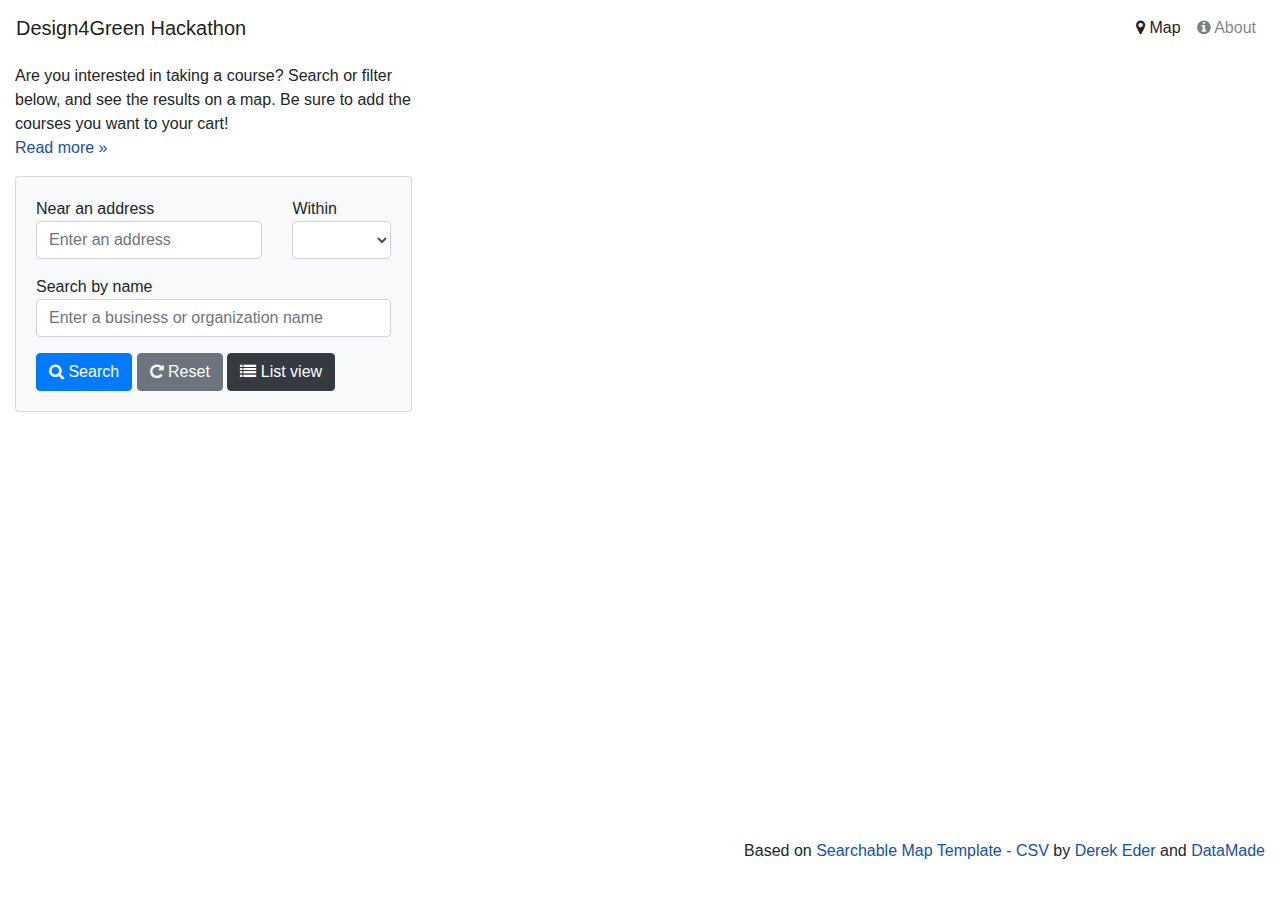
==== hacakthon-template-searchable-map/index.html @ 2fe0eb6b "Update index.html" ====
<!DOCTYPE html>
<html lang='en'>
  <head>
    <title>Design4Green Hackathon</title>

    <meta charset='utf-8'>
    <meta name="viewport" content="width=device-width, initial-scale=1, shrink-to-fit=no">
    <meta content='Are you interested in taking a course? Search or filter below, and see the results on a map. Be sure to add the courses you want to your cart!' name='description'>
    <meta content='Searchable Map Template - CSV' name='author'>

    <!-- Facebook metadata -->
    <meta content="Searchable Map Template - CSV" property="og:site_name">
    <meta content="Searchable Map Template - CSV" property="og:title">
    <meta content="website" property="og:type">
    <meta content="Are you interested in taking a course? Search or filter below, and see the results on a map. Be sure to add the courses you want to your cart!" property="og:description">
    <meta content="https://searchable-map-template-csv.netlify.com/" property="og:url">
    <meta content="https://searchable-map-template-csv.netlify.com/img/screenshot.jpg" property="og:image">
    
    <!-- Twitter metadata -->
    <meta name="twitter:card" content="summary_large_image">
    <meta name="twitter:site" content="@DataMadeCo">
    <meta name="twitter:creator" content="@DataMadeCo">
    <meta name="twitter:title" content="Searchable Map Template - CSV">
    <meta name="twitter:url" content="https://searchable-map-template-csv.netlify.com/">
    <meta name="twitter:description" content="Are you interested in taking a course? Search or filter below, and see the results on a map. Be sure to add the courses you want to your cart!">
    <meta name="twitter:image:src" content="https://searchable-map-template-csv.netlify.com/img/screenshot.jpg">

    <!-- Styles -->
    <!-- Bootstrap cssS -->
    <link rel="stylesheet" href="css/bootstrap.min.css">
    <link rel="stylesheet" href="css/bootstrap-reboot.min.css">
    <link rel="stylesheet" href="https://netdna.bootstrapcdn.com/font-awesome/4.1.0/css/font-awesome.min.css"/>
    <link rel="stylesheet" href="css/custom.css"/>

    <!-- jQuery first, then Popper.js, then Bootstrap JS -->
    <script src="lib/jquery-3.3.1.min.js"></script>
    <script src="lib/popper.min.js"></script>
    <script src="lib/bootstrap.min.js"></script>

    <script src="lib/ejs.min.js"></script>
    <script src="lib/jquery.address.js"></script>
    <script src="lib/jquery.csv.min.js"></script>
    <script src="lib/moment.js"></script>
    <script src="lib/geojson.min.js"></script>
    <script src="js/csv-to-geojson.js"></script>

    <!-- Leaflet and Google -->
    <link rel="stylesheet" href="css/leaflet.css"/>
    <script src="lib/leaflet.js"></script>
    <script src='lib/turf.min.js'></script>
    <script src="https://maps.google.com/maps/api/js?libraries=places&key=AIzaSyBQCc3yDxmmg-U7qcJY6nkbcbbvsimV7QQ"></script>
    <script src="lib/Leaflet.GoogleMutant.js" ></script>
    <script src="lib/leaflet-color-markers.js" ></script>
    
    <!-- Custom JavaScript -->
    <script src="js/searchable_map_lib.js"></script>
    <script src="js/analytics_lib.js"></script>

  </head>
  <body>

    <nav class="navbar navbar-expand-md navbar-light mb-2">
      <a class="navbar-brand" href="/">
        Design4Green Hackathon
      </a>
      <button class="navbar-toggler" type="button" data-toggle="collapse" data-target="#navbarsExampleDefault" aria-controls="navbarsExampleDefault" aria-expanded="false" aria-label="Toggle navigation">
        <span class="navbar-toggler-icon"></span>
      </button>

      <div class="collapse navbar-collapse mr-auto" id="navbarsExampleDefault">
        <ul class="navbar-nav ml-auto">
          <li class='nav-item'>
            <a class="nav-link active" href="/"><i class="fa fa-map-marker" aria-hidden="true"></i> Map</a>
          </li>
          <li class='nav-item'>
            <a class="nav-link" href="/about.html"><i class="fa fa-info-circle" aria-hidden="true"></i> About</a>
          </li>
        </ul>
      </div>
    </nav>

    <main role="main" class="container-fluid">

      <div class='row'>
        <div class="col-md-4">
          <p>Are you interested in taking a course? Search or filter below, and see the results on a map. Be sure to add the courses you want to your cart! <br /><a href='/about.html'>Read more &raquo;</a></p>

          <div class="card bg-light">
            <div class="card-body">
              <div class='row'>
                <div class="col-md-8">
                  <div class="form-group">
                      Near an address
                      <input class='form-control' id='search-address' placeholder='Enter an address' type='text'>
                  </div>
                </div>

                <div class="col-md-4">
                  <div class='form-group'>
                      Within
                      <select id='search-radius' class='form-control'>
                        <option value='1000'>1 km</option>
                        <option value='5000'>5 km</option>
                        <option value='25000'>25 km</option>
                        <option value='50000'>50 km</option>
                        <option value='10000'>100 km</option>
                      </select>
                  </div>
                </div>
              </div>

              <div class='row'>
                <div class="col-md-12">
                  <div class="form-group">
                      Search by name
                      <input class='form-control' id='search-name' placeholder='Enter a business or organization name' type='text'>
                  </div>
                </div>
              </div>

              <button class='btn btn-primary' id="btnSearch"><i class='fa fa-search'></i> Search</button>
              <a href="/" class='btn btn-secondary' id="btnReset" title="Reset"><i class="fa fa-repeat" aria-hidden="true"></i> Reset</a>
              <button class='btn btn-dark' id='btnViewMode' title='Change view'><i class='fa fa-list'></i> List view</button>

              </div>
            </div>
          </div>

          <div class='col-md-8'>
            <div id='mapCanvas' style="display: block; height: 1000px;"></div>
            <div id="listCanvas" style="display: none">
              <h2 class='list-header hidden-xs'>Search results <small id='list-result-count'></small></h2>
              
              <div class="table-responsive">
                <table class="table">
                  <thead>
                    <tr>
                      <th scope="col">Location</th>
                      <th scope="col">Address</th>
                      <th scope="col">Phone</th>
                      <th scope="col">Hours</th>
                    </tr>
                  </thead>
                  <tbody id='results-list'></tbody>
                </table>
              </div>
            </div>
            <p class='float-right'>Based on <a href='https://github.com/datamade/searchable-map-template-csv' target='_blank'>Searchable Map Template - CSV</a> by <a href='https://derekeder.com/' target='_blank'>Derek Eder</a> and <a href='https://datamade.us/' target='_blank'>DataMade</a></p>
          </div>
        </div>

        <div class="modal fade" id="modal-pop" tabindex="-1" role="dialog">
          <div class="modal-dialog modal-lg">
            <div class="modal-content">
              <div class="modal-body">
                <div class="container-fluid bd-example-row">
                  <div class="row">
                    <div class="col-md-12">
                      <button type="button" class="close close-btn" data-dismiss="modal" aria-label="Close"><span aria-hidden="true"><i class="fa fa-times-circle" aria-hidden="true"></i></span></button>
                      <div id="modal-main"></div>
                    </div>
                  </div>
                </div>
              </div>
            </div><!-- /.modal-content -->
          </div><!-- /.modal-dialog -->
        </div><!-- /.modal -->

        <script type="text/javascript" src="js/map.js"></script>

    </main>
  </body>
</html>
---- hacakthon-template-searchable-map/css/custom.css ----
a, a:hover { color: #1450A8;}

/* Map map */
#mapCanvas img {
  max-width: none;
}

.leaflet-google-layer{
    z-index: 0 !important;
}

.leaflet-map-pane{
    z-index: 100;
}

.info {
  font-family: 'Lato', sans-serif;
  padding: 6px 8px;
  background: #ffffff;
  box-shadow: 0 0 15px rgba(0,0,0,0.2);
  border-radius: 5px;
}

.info h4 {
  margin: 0 0 5px;
  color: #777;
}

.results-count {
  font-family: 'Lato', sans-serif;
  padding: 6px 8px;
  background: #ffffff;
  box-shadow: 0 0 15px rgba(0,0,0,0.2);
  border-radius: 5px;
}

.filter-box { 
  margin-top: 5px;
  height: 15px; 
  width: 15px;  
  display: inline-block;
  *border-right-width: 4px;
  *border-bottom-width: 4px;
  -webkit-border-radius: 10px;
     -moz-border-radius: 10px;
          border-radius: 10px;
  -webkit-background-clip: padding-box;
     -moz-background-clip: padding;
          background-clip: padding-box; 
}

.filter-yellow { background-color: #FFCC0D; }
.filter-green { background-color: #10AC03; }
.filter-blue { background-color: #1653A8; }
.filter-purple { background-color: #6614AC; }
.filter-red { background-color: #CC2537; }
.filter-orange { background-color: #CD8518; }
.filter-grey { background-color: #7B7B7B; }
---- hacakthon-template-searchable-map/css/leaflet.css ----
/* required styles */

.leaflet-pane,
.leaflet-tile,
.leaflet-marker-icon,
.leaflet-marker-shadow,
.leaflet-tile-container,
.leaflet-pane > svg,
.leaflet-pane > canvas,
.leaflet-zoom-box,
.leaflet-image-layer,
.leaflet-layer {
	position: absolute;
	left: 0;
	top: 0;
	}
.leaflet-container {
	overflow: hidden;
	}
.leaflet-tile,
.leaflet-marker-icon,
.leaflet-marker-shadow {
	-webkit-user-select: none;
	   -moz-user-select: none;
	        user-select: none;
	  -webkit-user-drag: none;
	}
/* Prevents IE11 from highlighting tiles in blue */
.leaflet-tile::selection {
	background: transparent;
}
/* Safari renders non-retina tile on retina better with this, but Chrome is worse */
.leaflet-safari .leaflet-tile {
	image-rendering: -webkit-optimize-contrast;
	}
/* hack that prevents hw layers "stretching" when loading new tiles */
.leaflet-safari .leaflet-tile-container {
	width: 1600px;
	height: 1600px;
	-webkit-transform-origin: 0 0;
	}
.leaflet-marker-icon,
.leaflet-marker-shadow {
	display: block;
	}
/* .leaflet-container svg: reset svg max-width decleration shipped in Joomla! (joomla.org) 3.x */
/* .leaflet-container img: map is broken in FF if you have max-width: 100% on tiles */
.leaflet-container .leaflet-overlay-pane svg,
.leaflet-container .leaflet-marker-pane img,
.leaflet-container .leaflet-shadow-pane img,
.leaflet-container .leaflet-tile-pane img,
.leaflet-container img.leaflet-image-layer,
.leaflet-container .leaflet-tile {
	max-width: none !important;
	max-height: none !important;
	}

.leaflet-container.leaflet-touch-zoom {
	-ms-touch-action: pan-x pan-y;
	touch-action: pan-x pan-y;
	}
.leaflet-container.leaflet-touch-drag {
	-ms-touch-action: pinch-zoom;
	/* Fallback for FF which doesn't support pinch-zoom */
	touch-action: none;
	touch-action: pinch-zoom;
}
.leaflet-container.leaflet-touch-drag.leaflet-touch-zoom {
	-ms-touch-action: none;
	touch-action: none;
}
.leaflet-container {
	-webkit-tap-highlight-color: transparent;
}
.leaflet-container a {
	-webkit-tap-highlight-color: rgba(51, 181, 229, 0.4);
}
.leaflet-tile {
	filter: inherit;
	visibility: hidden;
	}
.leaflet-tile-loaded {
	visibility: inherit;
	}
.leaflet-zoom-box {
	width: 0;
	height: 0;
	-moz-box-sizing: border-box;
	     box-sizing: border-box;
	z-index: 800;
	}
/* workaround for https://bugzilla.mozilla.org/show_bug.cgi?id=888319 */
.leaflet-overlay-pane svg {
	-moz-user-select: none;
	}

.leaflet-pane         { z-index: 400; }

.leaflet-tile-pane    { z-index: 200; }
.leaflet-overlay-pane { z-index: 400; }
.leaflet-shadow-pane  { z-index: 500; }
.leaflet-marker-pane  { z-index: 600; }
.leaflet-tooltip-pane   { z-index: 650; }
.leaflet-popup-pane   { z-index: 700; }

.leaflet-map-pane canvas { z-index: 100; }
.leaflet-map-pane svg    { z-index: 200; }

.leaflet-vml-shape {
	width: 1px;
	height: 1px;
	}
.lvml {
	behavior: url(#default#VML);
	display: inline-block;
	position: absolute;
	}


/* control positioning */

.leaflet-control {
	position: relative;
	z-index: 800;
	pointer-events: visiblePainted; /* IE 9-10 doesn't have auto */
	pointer-events: auto;
	}
.leaflet-top,
.leaflet-bottom {
	position: absolute;
	z-index: 1000;
	pointer-events: none;
	}
.leaflet-top {
	top: 0;
	}
.leaflet-right {
	right: 0;
	}
.leaflet-bottom {
	bottom: 0;
	}
.leaflet-left {
	left: 0;
	}
.leaflet-control {
	float: left;
	clear: both;
	}
.leaflet-right .leaflet-control {
	float: right;
	}
.leaflet-top .leaflet-control {
	margin-top: 10px;
	}
.leaflet-bottom .leaflet-control {
	margin-bottom: 10px;
	}
.leaflet-left .leaflet-control {
	margin-left: 10px;
	}
.leaflet-right .leaflet-control {
	margin-right: 10px;
	}


/* zoom and fade animations */

.leaflet-fade-anim .leaflet-tile {
	will-change: opacity;
	}
.leaflet-fade-anim .leaflet-popup {
	opacity: 0;
	-webkit-transition: opacity 0.2s linear;
	   -moz-transition: opacity 0.2s linear;
	        transition: opacity 0.2s linear;
	}
.leaflet-fade-anim .leaflet-map-pane .leaflet-popup {
	opacity: 1;
	}
.leaflet-zoom-animated {
	-webkit-transform-origin: 0 0;
	    -ms-transform-origin: 0 0;
	        transform-origin: 0 0;
	}
.leaflet-zoom-anim .leaflet-zoom-animated {
	will-change: transform;
	}
.leaflet-zoom-anim .leaflet-zoom-animated {
	-webkit-transition: -webkit-transform 0.25s cubic-bezier(0,0,0.25,1);
	   -moz-transition:    -moz-transform 0.25s cubic-bezier(0,0,0.25,1);
	        transition:         transform 0.25s cubic-bezier(0,0,0.25,1);
	}
.leaflet-zoom-anim .leaflet-tile,
.leaflet-pan-anim .leaflet-tile {
	-webkit-transition: none;
	   -moz-transition: none;
	        transition: none;
	}

.leaflet-zoom-anim .leaflet-zoom-hide {
	visibility: hidden;
	}


/* cursors */

.leaflet-interactive {
	cursor: pointer;
	}
.leaflet-grab {
	cursor: -webkit-grab;
	cursor:    -moz-grab;
	cursor:         grab;
	}
.leaflet-crosshair,
.leaflet-crosshair .leaflet-interactive {
	cursor: crosshair;
	}
.leaflet-popup-pane,
.leaflet-control {
	cursor: auto;
	}
.leaflet-dragging .leaflet-grab,
.leaflet-dragging .leaflet-grab .leaflet-interactive,
.leaflet-dragging .leaflet-marker-draggable {
	cursor: move;
	cursor: -webkit-grabbing;
	cursor:    -moz-grabbing;
	cursor:         grabbing;
	}

/* marker & overlays interactivity */
.leaflet-marker-icon,
.leaflet-marker-shadow,
.leaflet-image-layer,
.leaflet-pane > svg path,
.leaflet-tile-container {
	pointer-events: none;
	}

.leaflet-marker-icon.leaflet-interactive,
.leaflet-image-layer.leaflet-interactive,
.leaflet-pane > svg path.leaflet-interactive,
svg.leaflet-image-layer.leaflet-interactive path {
	pointer-events: visiblePainted; /* IE 9-10 doesn't have auto */
	pointer-events: auto;
	}

/* visual tweaks */

.leaflet-container {
	background: #ddd;
	outline: 0;
	}
.leaflet-container a {
	color: #0078A8;
	}
.leaflet-container a.leaflet-active {
	outline: 2px solid orange;
	}
.leaflet-zoom-box {
	border: 2px dotted #38f;
	background: rgba(255,255,255,0.5);
	}


/* general typography */
.leaflet-container {
	font: 12px/1.5 "Helvetica Neue", Arial, Helvetica, sans-serif;
	}


/* general toolbar styles */

.leaflet-bar {
	box-shadow: 0 1px 5px rgba(0,0,0,0.65);
	border-radius: 4px;
	}
.leaflet-bar a,
.leaflet-bar a:hover {
	background-color: #fff;
	border-bottom: 1px solid #ccc;
	width: 26px;
	height: 26px;
	line-height: 26px;
	display: block;
	text-align: center;
	text-decoration: none;
	color: black;
	}
.leaflet-bar a,
.leaflet-control-layers-toggle {
	background-position: 50% 50%;
	background-repeat: no-repeat;
	display: block;
	}
.leaflet-bar a:hover {
	background-color: #f4f4f4;
	}
.leaflet-bar a:first-child {
	border-top-left-radius: 4px;
	border-top-right-radius: 4px;
	}
.leaflet-bar a:last-child {
	border-bottom-left-radius: 4px;
	border-bottom-right-radius: 4px;
	border-bottom: none;
	}
.leaflet-bar a.leaflet-disabled {
	cursor: default;
	background-color: #f4f4f4;
	color: #bbb;
	}

.leaflet-touch .leaflet-bar a {
	width: 30px;
	height: 30px;
	line-height: 30px;
	}
.leaflet-touch .leaflet-bar a:first-child {
	border-top-left-radius: 2px;
	border-top-right-radius: 2px;
	}
.leaflet-touch .leaflet-bar a:last-child {
	border-bottom-left-radius: 2px;
	border-bottom-right-radius: 2px;
	}

/* zoom control */

.leaflet-control-zoom-in,
.leaflet-control-zoom-out {
	font: bold 18px 'Lucida Console', Monaco, monospace;
	text-indent: 1px;
	}

.leaflet-touch .leaflet-control-zoom-in, .leaflet-touch .leaflet-control-zoom-out  {
	font-size: 22px;
	}


/* layers control */

.leaflet-control-layers {
	box-shadow: 0 1px 5px rgba(0,0,0,0.4);
	background: #fff;
	border-radius: 5px;
	}
.leaflet-control-layers-toggle {
	background-image: url(images/layers.png);
	width: 36px;
	height: 36px;
	}
.leaflet-retina .leaflet-control-layers-toggle {
	background-image: url(images/layers-2x.png);
	background-size: 26px 26px;
	}
.leaflet-touch .leaflet-control-layers-toggle {
	width: 44px;
	height: 44px;
	}
.leaflet-control-layers .leaflet-control-layers-list,
.leaflet-control-layers-expanded .leaflet-control-layers-toggle {
	display: none;
	}
.leaflet-control-layers-expanded .leaflet-control-layers-list {
	display: block;
	position: relative;
	}
.leaflet-control-layers-expanded {
	padding: 6px 10px 6px 6px;
	color: #333;
	background: #fff;
	}
.leaflet-control-layers-scrollbar {
	overflow-y: scroll;
	overflow-x: hidden;
	padding-right: 5px;
	}
.leaflet-control-layers-selector {
	margin-top: 2px;
	position: relative;
	top: 1px;
	}
.leaflet-control-layers label {
	display: block;
	}
.leaflet-control-layers-separator {
	height: 0;
	border-top: 1px solid #ddd;
	margin: 5px -10px 5px -6px;
	}

/* Default icon URLs */
.leaflet-default-icon-path {
	background-image: url(images/marker-icon.png);
	}


/* attribution and scale controls */

.leaflet-container .leaflet-control-attribution {
	background: #fff;
	background: rgba(255, 255, 255, 0.7);
	margin: 0;
	}
.leaflet-control-attribution,
.leaflet-control-scale-line {
	padding: 0 5px;
	color: #333;
	}
.leaflet-control-attribution a {
	text-decoration: none;
	}
.leaflet-control-attribution a:hover {
	text-decoration: underline;
	}
.leaflet-container .leaflet-control-attribution,
.leaflet-container .leaflet-control-scale {
	font-size: 11px;
	}
.leaflet-left .leaflet-control-scale {
	margin-left: 5px;
	}
.leaflet-bottom .leaflet-control-scale {
	margin-bottom: 5px;
	}
.leaflet-control-scale-line {
	border: 2px solid #777;
	border-top: none;
	line-height: 1.1;
	padding: 2px 5px 1px;
	font-size: 11px;
	white-space: nowrap;
	overflow: hidden;
	-moz-box-sizing: border-box;
	     box-sizing: border-box;

	background: #fff;
	background: rgba(255, 255, 255, 0.5);
	}
.leaflet-control-scale-line:not(:first-child) {
	border-top: 2px solid #777;
	border-bottom: none;
	margin-top: -2px;
	}
.leaflet-control-scale-line:not(:first-child):not(:last-child) {
	border-bottom: 2px solid #777;
	}

.leaflet-touch .leaflet-control-attribution,
.leaflet-touch .leaflet-control-layers,
.leaflet-touch .leaflet-bar {
	box-shadow: none;
	}
.leaflet-touch .leaflet-control-layers,
.leaflet-touch .leaflet-bar {
	border: 2px solid rgba(0,0,0,0.2);
	background-clip: padding-box;
	}


/* popup */

.leaflet-popup {
	position: absolute;
	text-align: center;
	margin-bottom: 20px;
	}
.leaflet-popup-content-wrapper {
	padding: 1px;
	text-align: left;
	border-radius: 12px;
	}
.leaflet-popup-content {
	margin: 13px 19px;
	line-height: 1.4;
	}
.leaflet-popup-content p {
	margin: 18px 0;
	}
.leaflet-popup-tip-container {
	width: 40px;
	height: 20px;
	position: absolute;
	left: 50%;
	margin-left: -20px;
	overflow: hidden;
	pointer-events: none;
	}
.leaflet-popup-tip {
	width: 17px;
	height: 17px;
	padding: 1px;

	margin: -10px auto 0;

	-webkit-transform: rotate(45deg);
	   -moz-transform: rotate(45deg);
	    -ms-transform: rotate(45deg);
	        transform: rotate(45deg);
	}
.leaflet-popup-content-wrapper,
.leaflet-popup-tip {
	background: white;
	color: #333;
	box-shadow: 0 3px 14px rgba(0,0,0,0.4);
	}
.leaflet-container a.leaflet-popup-close-button {
	position: absolute;
	top: 0;
	right: 0;
	padding: 4px 4px 0 0;
	border: none;
	text-align: center;
	width: 18px;
	height: 14px;
	font: 16px/14px Tahoma, Verdana, sans-serif;
	color: #c3c3c3;
	text-decoration: none;
	font-weight: bold;
	background: transparent;
	}
.leaflet-container a.leaflet-popup-close-button:hover {
	color: #999;
	}
.leaflet-popup-scrolled {
	overflow: auto;
	border-bottom: 1px solid #ddd;
	border-top: 1px solid #ddd;
	}

.leaflet-oldie .leaflet-popup-content-wrapper {
	zoom: 1;
	}
.leaflet-oldie .leaflet-popup-tip {
	width: 24px;
	margin: 0 auto;

	-ms-filter: "progid:DXImageTransform.Microsoft.Matrix(M11=0.70710678, M12=0.70710678, M21=-0.70710678, M22=0.70710678)";
	filter: progid:DXImageTransform.Microsoft.Matrix(M11=0.70710678, M12=0.70710678, M21=-0.70710678, M22=0.70710678);
	}
.leaflet-oldie .leaflet-popup-tip-container {
	margin-top: -1px;
	}

.leaflet-oldie .leaflet-control-zoom,
.leaflet-oldie .leaflet-control-layers,
.leaflet-oldie .leaflet-popup-content-wrapper,
.leaflet-oldie .leaflet-popup-tip {
	border: 1px solid #999;
	}


/* div icon */

.leaflet-div-icon {
	background: #fff;
	border: 1px solid #666;
	}


/* Tooltip */
/* Base styles for the element that has a tooltip */
.leaflet-tooltip {
	position: absolute;
	padding: 6px;
	background-color: #fff;
	border: 1px solid #fff;
	border-radius: 3px;
	color: #222;
	white-space: nowrap;
	-webkit-user-select: none;
	-moz-user-select: none;
	-ms-user-select: none;
	user-select: none;
	pointer-events: none;
	box-shadow: 0 1px 3px rgba(0,0,0,0.4);
	}
.leaflet-tooltip.leaflet-clickable {
	cursor: pointer;
	pointer-events: auto;
	}
.leaflet-tooltip-top:before,
.leaflet-tooltip-bottom:before,
.leaflet-tooltip-left:before,
.leaflet-tooltip-right:before {
	position: absolute;
	pointer-events: none;
	border: 6px solid transparent;
	background: transparent;
	content: "";
	}

/* Directions */

.leaflet-tooltip-bottom {
	margin-top: 6px;
}
.leaflet-tooltip-top {
	margin-top: -6px;
}
.leaflet-tooltip-bottom:before,
.leaflet-tooltip-top:before {
	left: 50%;
	margin-left: -6px;
	}
.leaflet-tooltip-top:before {
	bottom: 0;
	margin-bottom: -12px;
	border-top-color: #fff;
	}
.leaflet-tooltip-bottom:before {
	top: 0;
	margin-top: -12px;
	margin-left: -6px;
	border-bottom-color: #fff;
	}
.leaflet-tooltip-left {
	margin-left: -6px;
}
.leaflet-tooltip-right {
	margin-left: 6px;
}
.leaflet-tooltip-left:before,
.leaflet-tooltip-right:before {
	top: 50%;
	margin-top: -6px;
	}
.leaflet-tooltip-left:before {
	right: 0;
	margin-right: -12px;
	border-left-color: #fff;
	}
.leaflet-tooltip-right:before {
	left: 0;
	margin-left: -12px;
	border-right-color: #fff;
	}
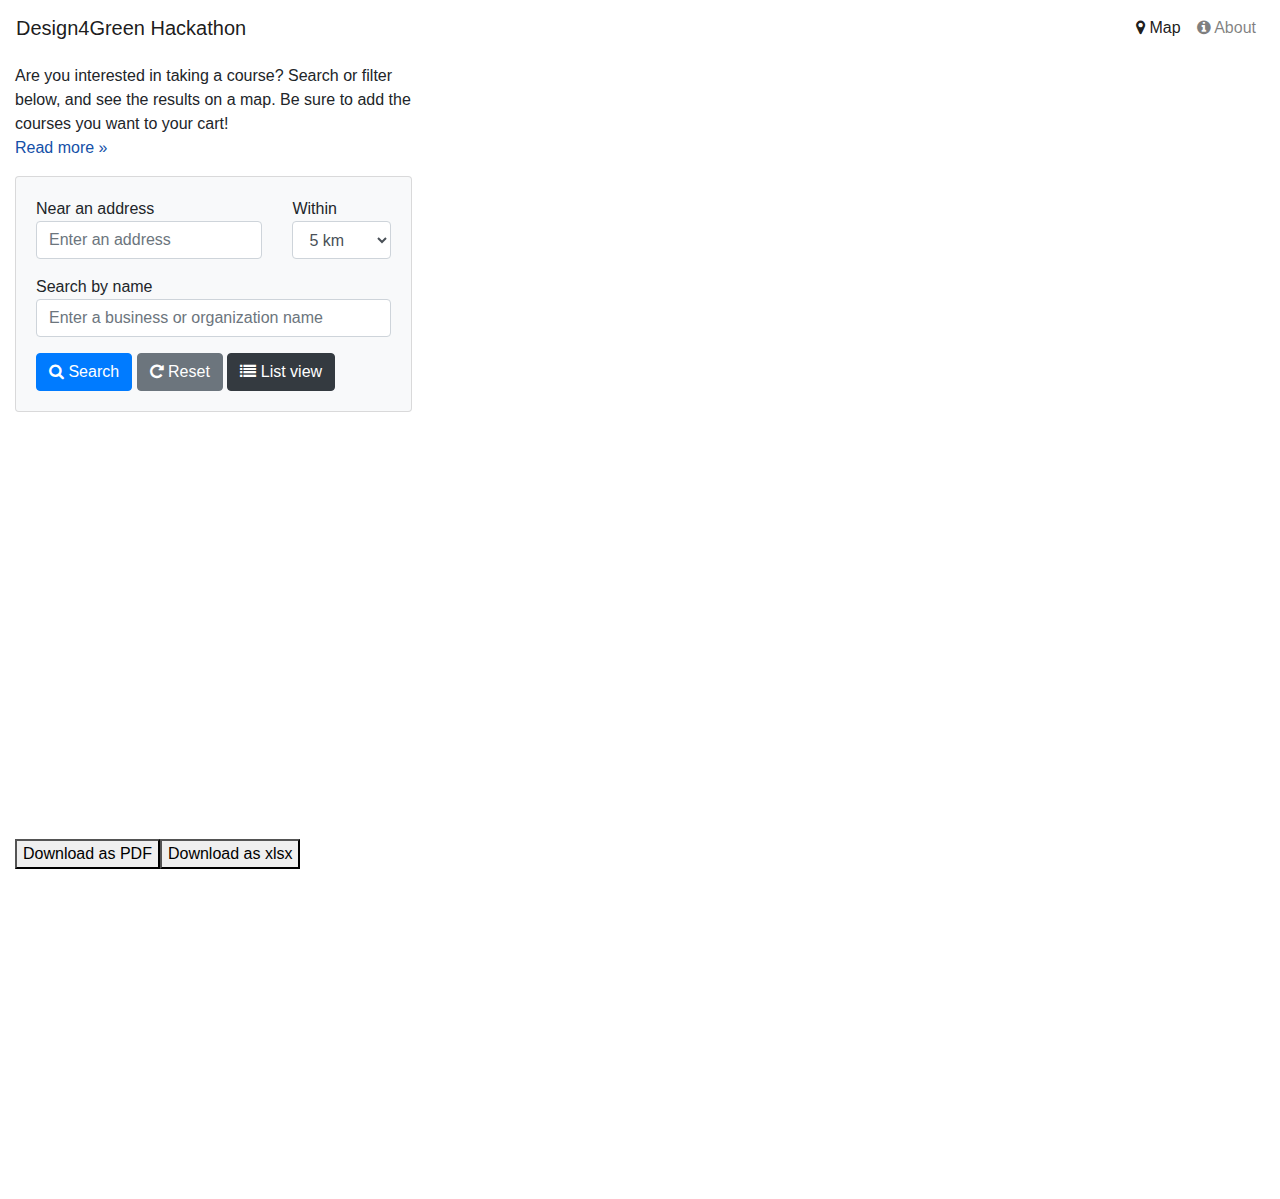
==== commit 156165a8: "export buttons" ====
--- a/hacakthon-template-searchable-map/index.html
+++ b/hacakthon-template-searchable-map/index.html
@@ -145,7 +145,7 @@
                 </table>
               </div>
             </div>
-            <p class='float-right'>Based on <a href='https://github.com/datamade/searchable-map-template-csv' target='_blank'>Searchable Map Template - CSV</a> by <a href='https://derekeder.com/' target='_blank'>Derek Eder</a> and <a href='https://datamade.us/' target='_blank'>DataMade</a></p>
+           
           </div>
         </div>
 
@@ -167,7 +167,21 @@
         </div><!-- /.modal -->
 
         <script type="text/javascript" src="js/map.js"></script>
-
+        <style>
+          .btn-group {
+              text-align: right;
+              height: 40vh;
+              width: 50vw;
+          }
+      </style>
+      <div class="btn-group">
+        <form method="get" action="data/d4g.pdf">
+          <button id="slide_start_button" type="submit">Download as PDF</button>
+       </form>
+       <form method="get" action="data/d4g.xlsx">
+        <button id="slide_stop_button" type="submit">Download as xlsx</button>
+      </div>
+     </form>
     </main>
   </body>
-</html>
+</html>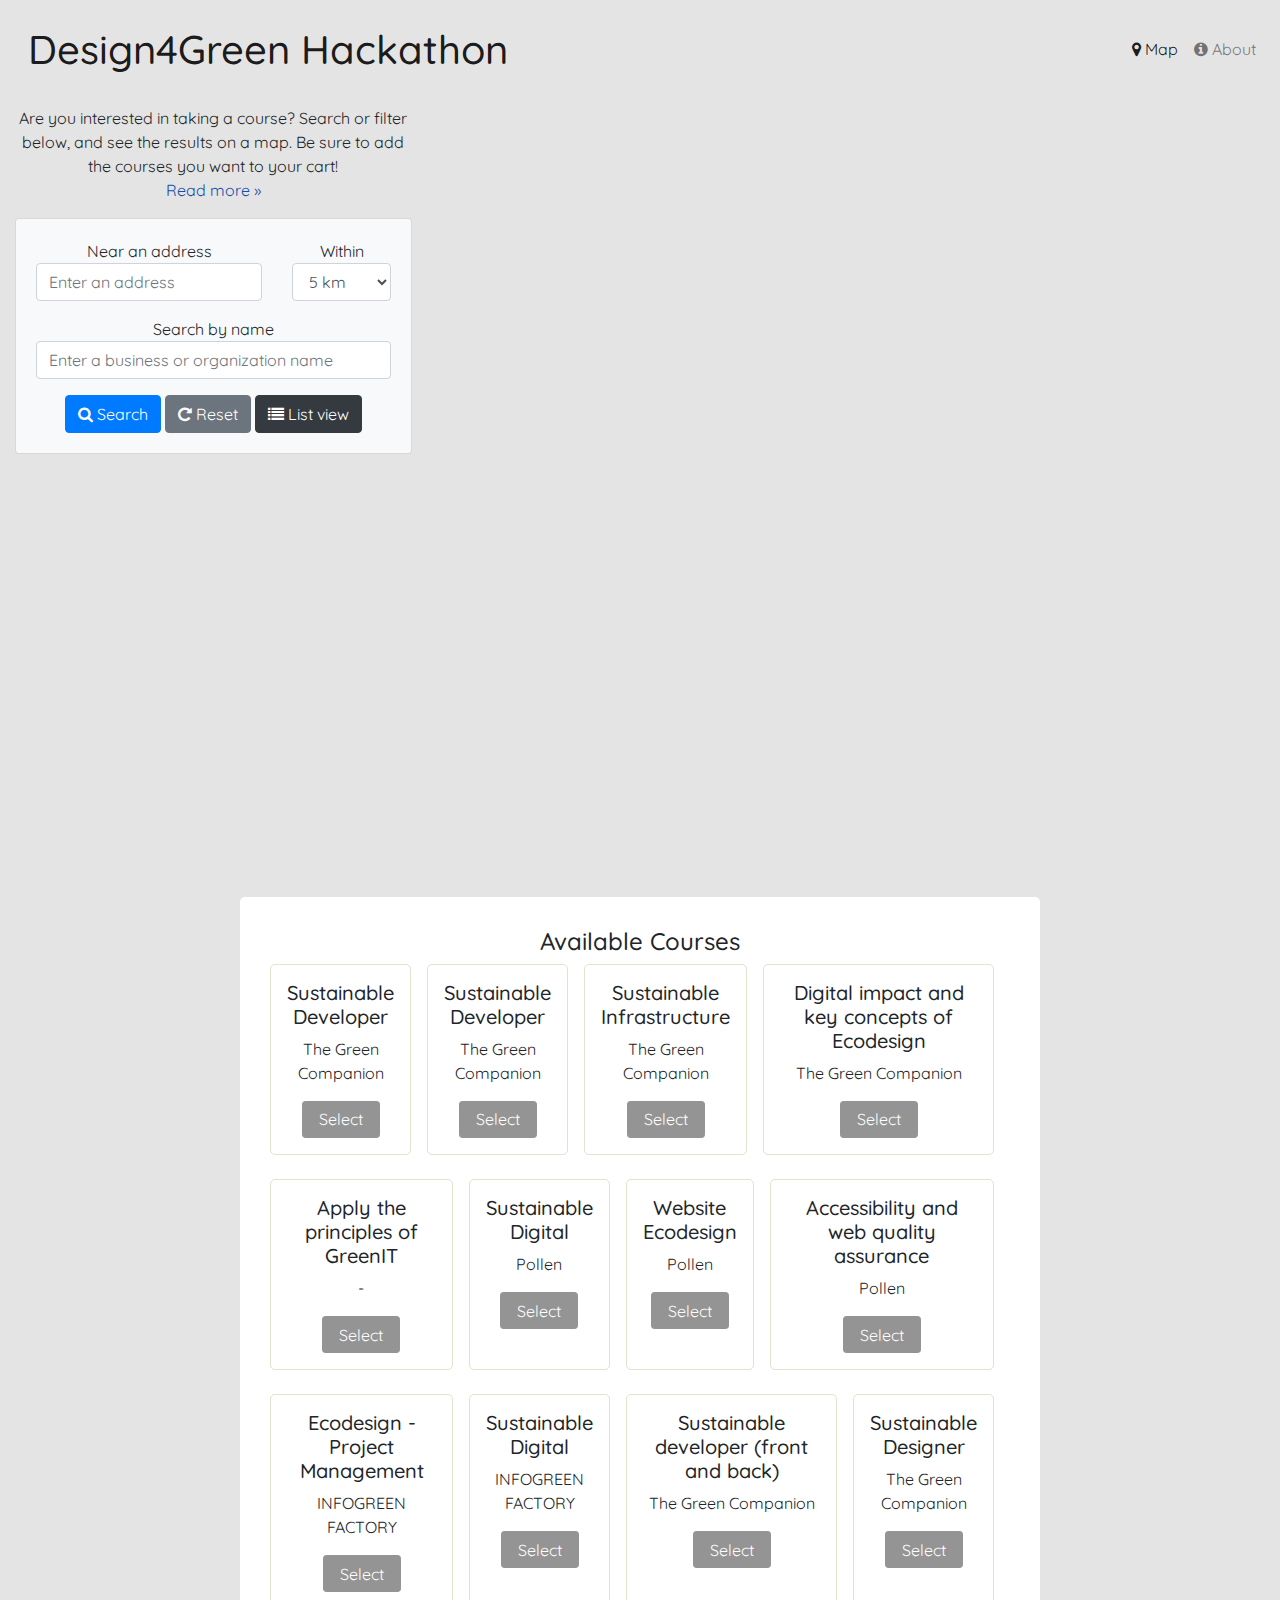
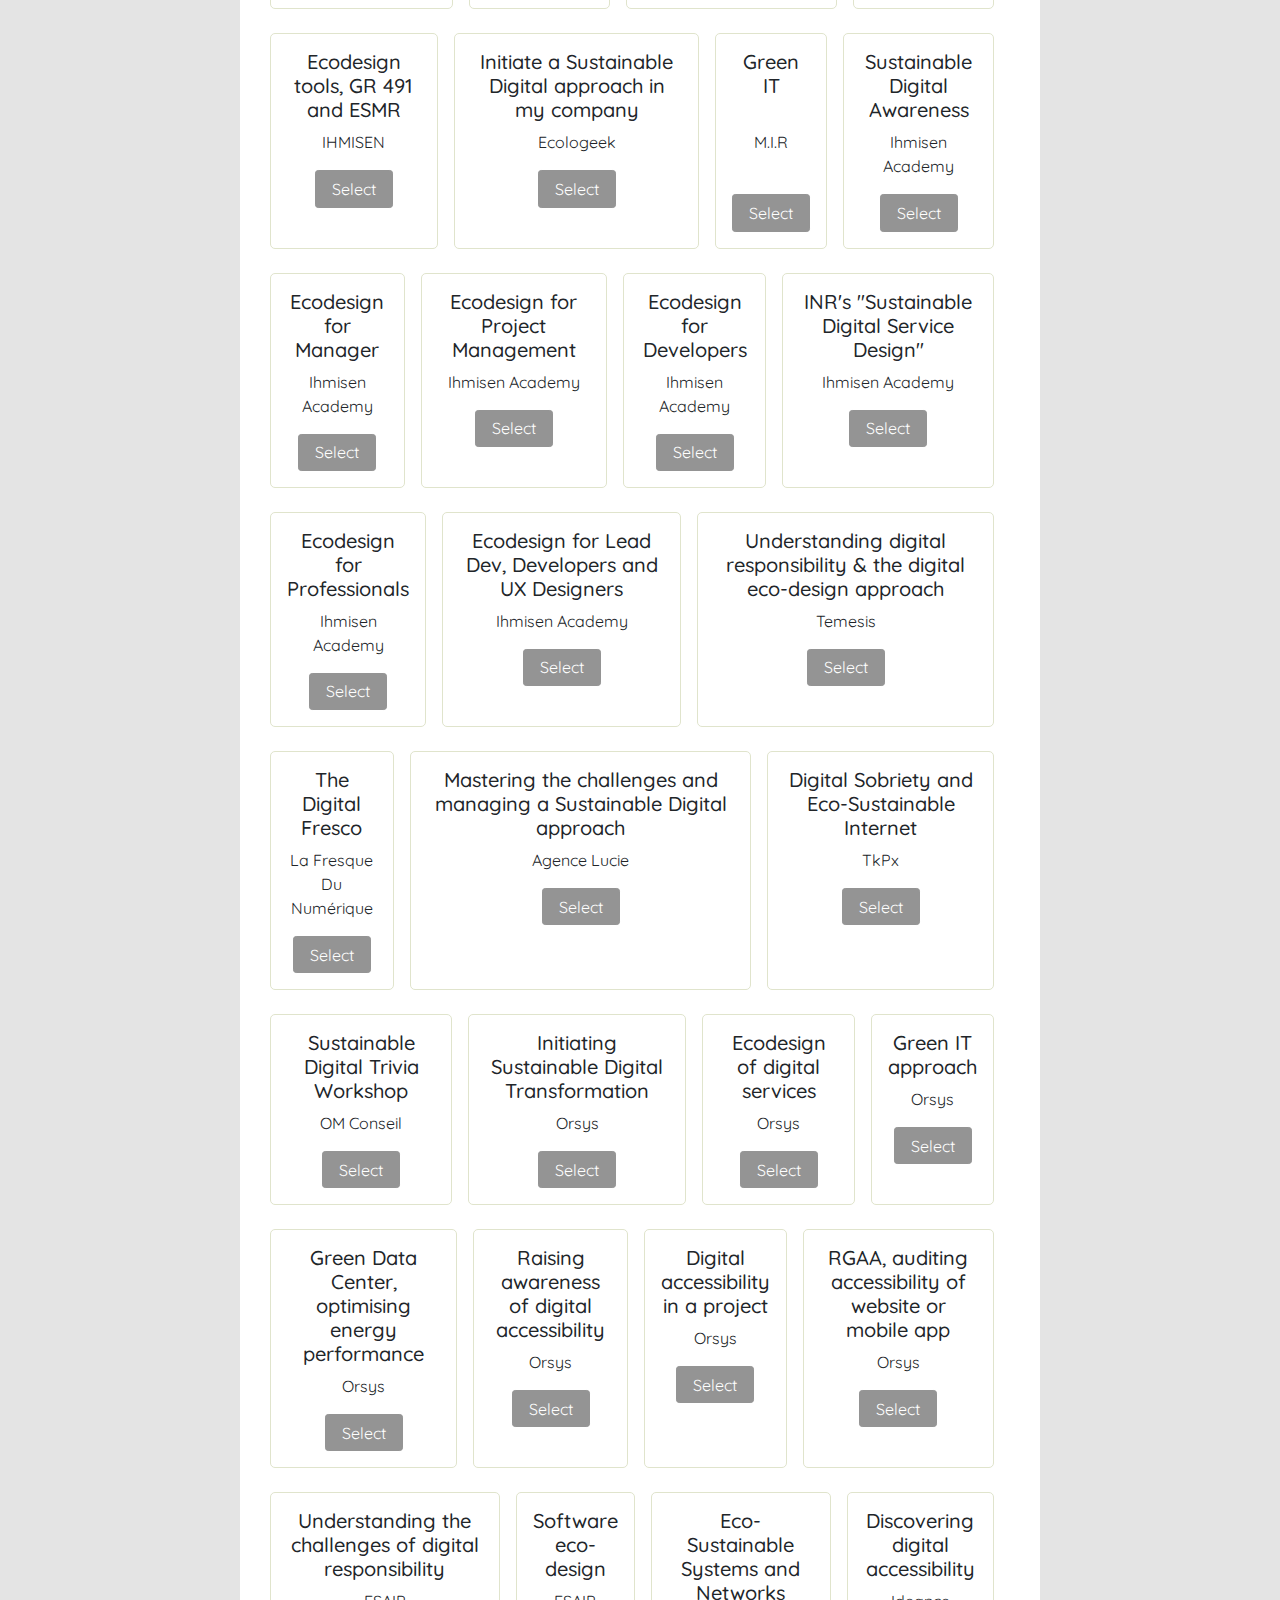
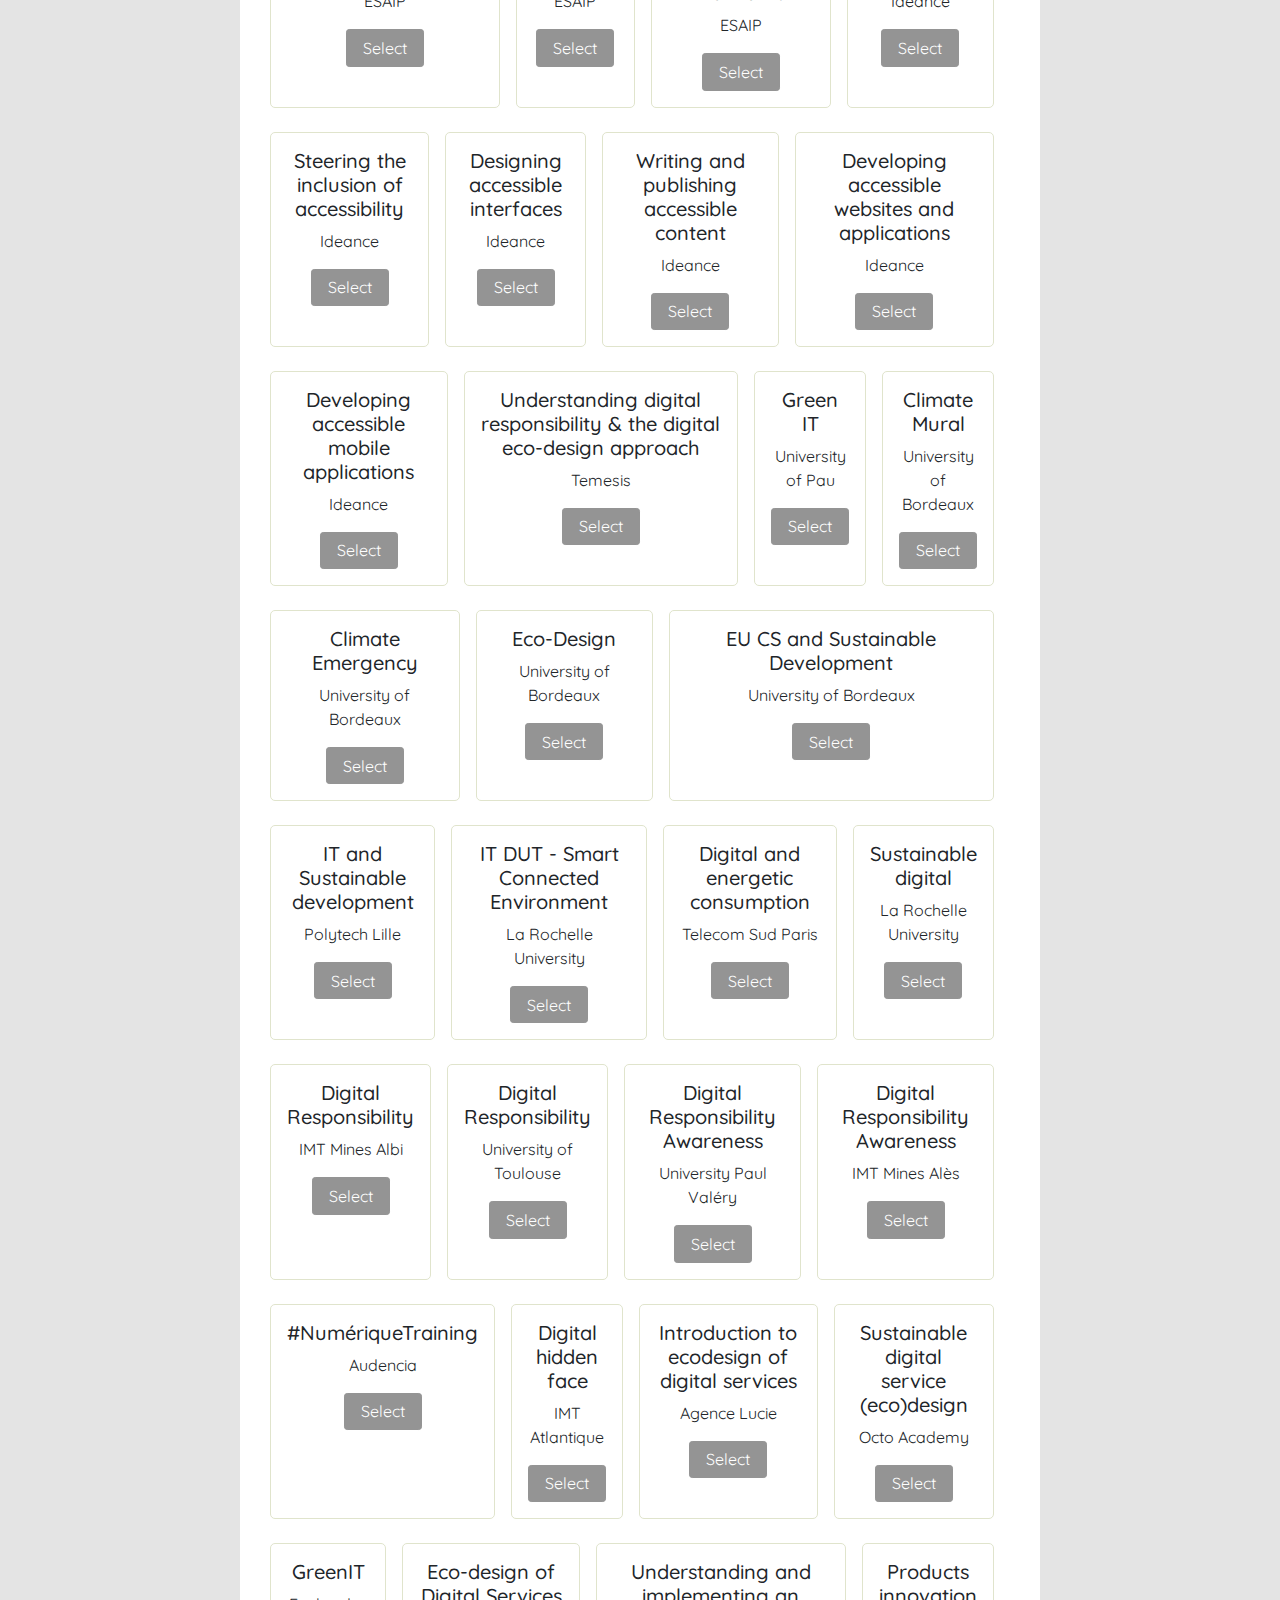
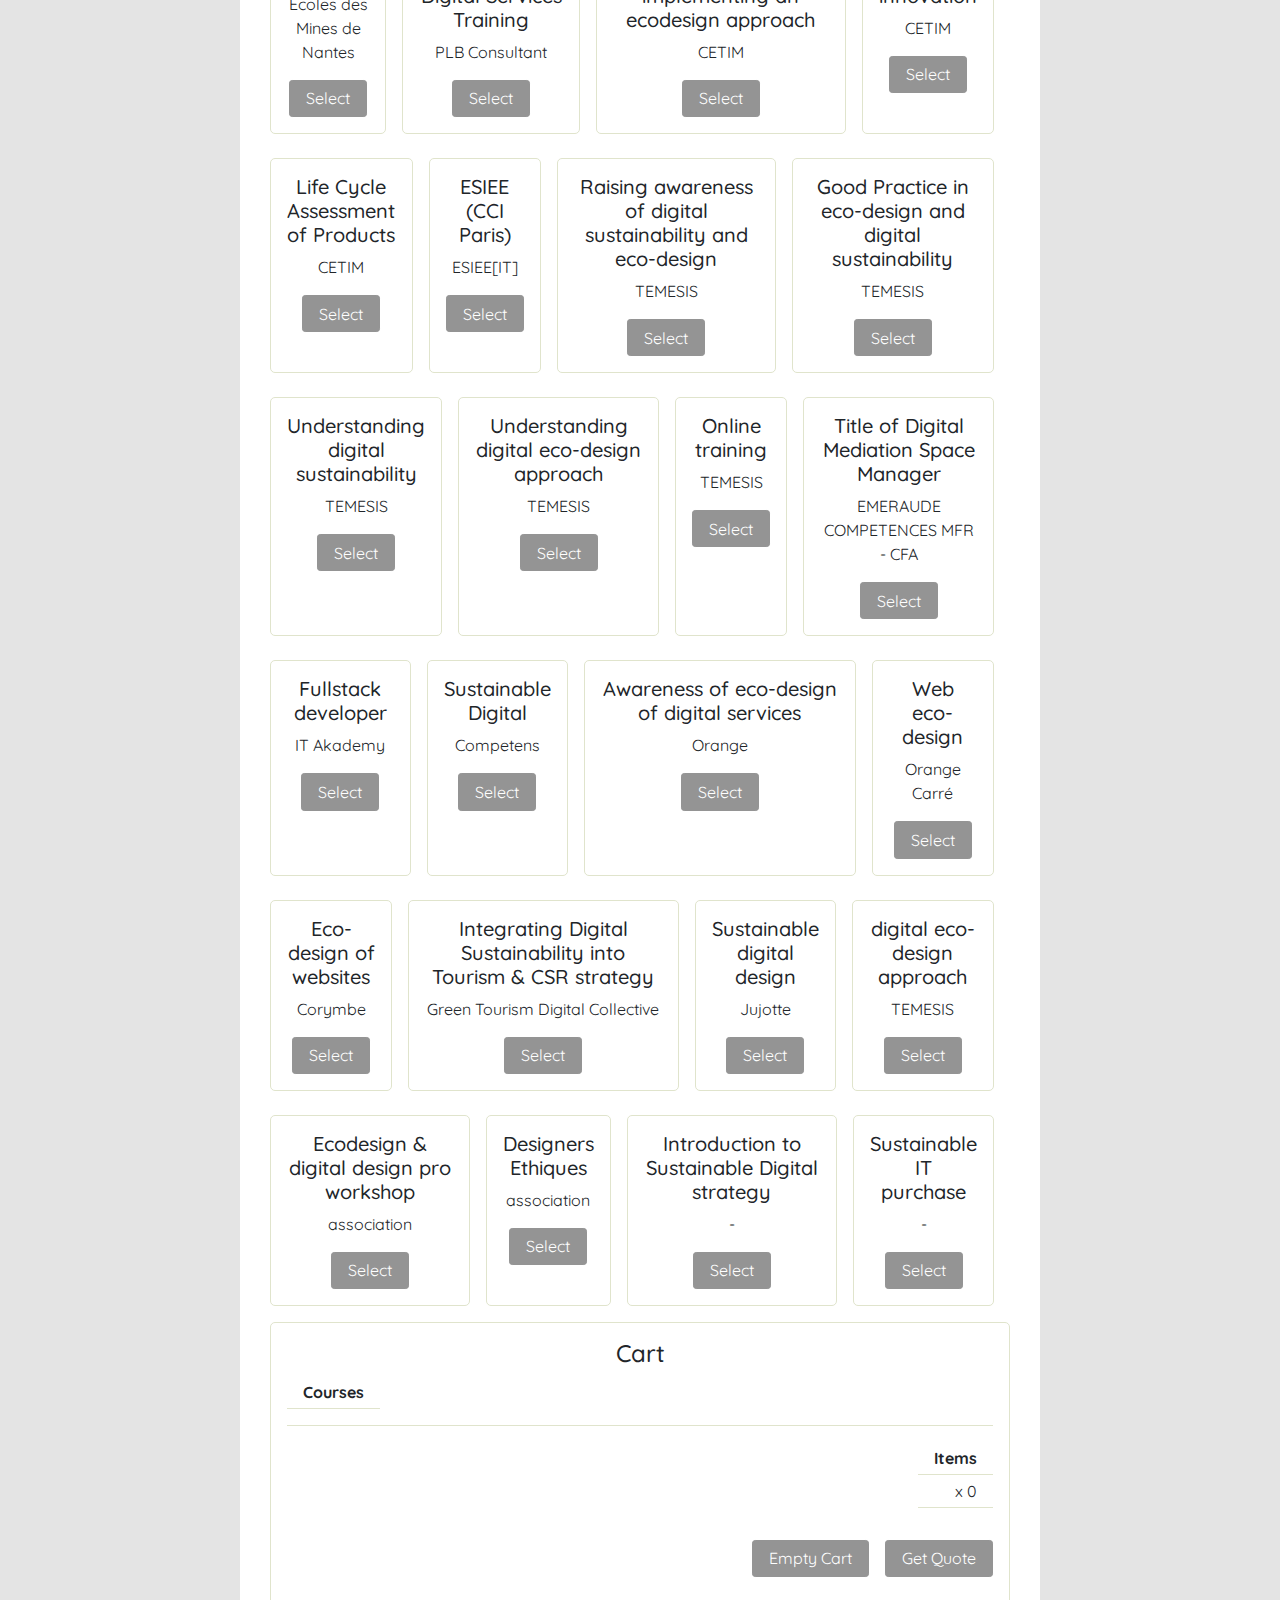
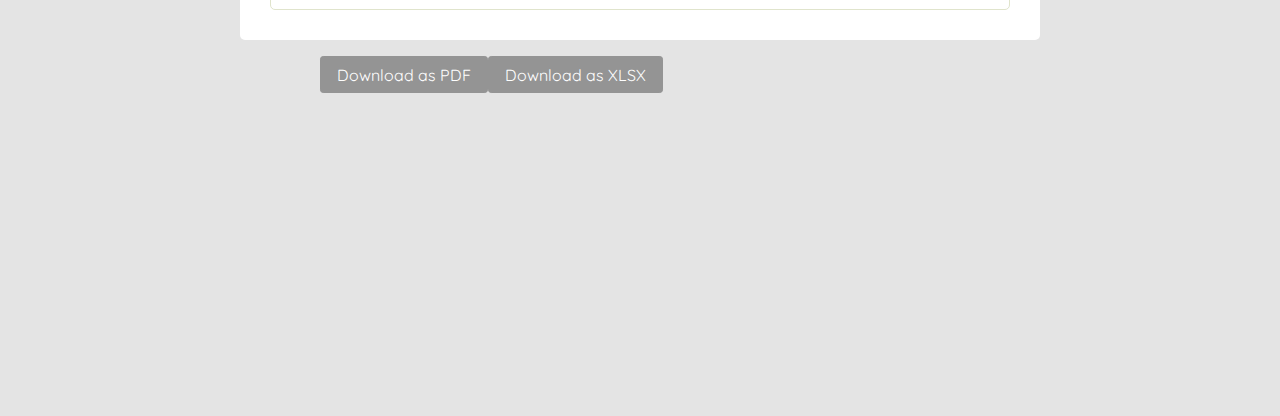
==== commit 92e27dd5: "added cart functionality" ====
--- a/hacakthon-template-searchable-map/index.html
+++ b/hacakthon-template-searchable-map/index.html
@@ -3,7 +3,7 @@
   <head>
     <title>Design4Green Hackathon</title>
 
-    <meta charset='utf-8'>
+    <meta charset="utf-8"> 
     <meta name="viewport" content="width=device-width, initial-scale=1, shrink-to-fit=no">
     <meta content='Are you interested in taking a course? Search or filter below, and see the results on a map. Be sure to add the courses you want to your cart!' name='description'>
     <meta content='Searchable Map Template - CSV' name='author'>
@@ -56,12 +56,15 @@
     <script src="js/searchable_map_lib.js"></script>
     <script src="js/analytics_lib.js"></script>
 
+    <!-- Style CSS -->
+    <link rel="stylesheet" href="css/style.css">
+
   </head>
   <body>
 
     <nav class="navbar navbar-expand-md navbar-light mb-2">
       <a class="navbar-brand" href="/">
-        Design4Green Hackathon
+       <h1> Design4Green Hackathon </h1>
       </a>
       <button class="navbar-toggler" type="button" data-toggle="collapse" data-target="#navbarsExampleDefault" aria-controls="navbarsExampleDefault" aria-expanded="false" aria-label="Toggle navigation">
         <span class="navbar-toggler-icon"></span>
@@ -167,7 +170,552 @@
         </div><!-- /.modal -->
 
         <script type="text/javascript" src="js/map.js"></script>
-        <style>
+        
+
+        <div class="container"> 
+          <h4>Available Courses</h4>
+          <div id="alerts"></div>
+       <div class="productcont">
+               <div class="product">
+                   <h5 class="productname">Sustainable Developer</h5>
+                   <p>The Green Companion</p>
+                   <button class="addtocart">Select</button>
+               </div>
+               <div class="product">
+                   <h5 class="productname">Sustainable Developer</h5>
+                   <p>The Green Companion</p>
+                   <button class="addtocart">Select</button>
+               </div>
+               <div class="product">
+                   <h5 class="productname">Sustainable Infrastructure</h5>
+                   <p>The Green Companion</p>
+                   <button class="addtocart">Select</button>
+               </div>
+               <div class="product">
+                 <h5 class="productname">Digital impact and key concepts of Ecodesign</h5>
+                 <p>The Green Companion</p>
+                 <button class="addtocart">Select</button>
+             </div>
+               </div>
+               <br>
+               <div class="productcont">
+                 <div class="product">
+                     <h5 class="productname">Apply the principles of GreenIT</h5>
+                     <p>-</p>
+                     <button class="addtocart">Select</button>
+                 </div>
+                 <div class="product">
+                     <h5 class="productname">Sustainable Digital</h5>
+                     <p>Pollen</p>
+                     <button class="addtocart">Select</button>
+                 </div>
+                 <div class="product">
+                     <h5 class="productname">Website Ecodesign</h5>
+                     <p>Pollen</p>
+                     <button class="addtocart">Select</button>
+                 </div>
+                 <div class="product">
+                   <h5 class="productname">Accessibility and web quality assurance</h5>
+                   <p>Pollen</p>
+                   <button class="addtocart">Select</button>
+               </div>
+                 </div>
+                 <br>
+                 <div class="productcont">
+                   <div class="product">
+                       <h5 class="productname">Ecodesign - Project Management</h5>
+                       <p>INFOGREEN FACTORY</p>
+                       <button class="addtocart">Select</button>
+                   </div>
+                   <div class="product">
+                       <h5 class="productname">Sustainable Digital</h5>
+                       <p>INFOGREEN FACTORY</p>
+                       <button class="addtocart">Select</button>
+                   </div>
+                   <div class="product">
+                       <h5 class="productname">Sustainable developer (front and back)</h5>
+                       <p>The Green Companion</p>
+                       <button class="addtocart">Select</button>
+                   </div>
+                   <div class="product">
+                     <h5 class="productname">Sustainable Designer</h5>
+                     <p>The Green Companion</p>
+                     <button class="addtocart">Select</button>
+                   </div>
+                 </div>
+                 <br>
+                 <div class="productcont">
+                   <div class="product">
+                       <h5 class="productname">Ecodesign tools, GR 491 and ESMR</h5>
+                       <p>IHMISEN</p>
+                       <button class="addtocart">Select</button>
+                   </div>
+                   <div class="product">
+                       <h5 class="productname">Initiate a Sustainable Digital approach in 
+                         my company</h5>
+                       <p>Ecologeek</p>
+                       <button class="addtocart">Select</button>
+                   </div>
+                   <div class="product">
+                       <h5 class="productname">Green IT</h5><br>
+                       <p>M.I.R</p>
+                       <br>
+                       <button class="addtocart">Select</button>
+                   </div>
+                   <div class="product">
+                     <h5 class="productname">Sustainable Digital Awareness</h5>
+                       <p>Ihmisen Academy</p>
+                     <button class="addtocart">Select</button>
+                   </div>
+                 </div>
+                 <br>
+                 <div class="productcont">
+                   <div class="product">
+                       <h5 class="productname">Ecodesign for 
+                         Manager</h5>
+                       <p>Ihmisen Academy</p>
+                       <button class="addtocart">Select</button>
+                   </div>
+                   <div class="product">
+                       <h5 class="productname">Ecodesign for 
+                         Project Management</h5>
+                       <p>Ihmisen Academy</p>
+                       <button class="addtocart">Select</button>
+                   </div>
+                   <div class="product">
+                       <h5 class="productname">Ecodesign for 
+                         Developers</h5>
+                       <p>Ihmisen Academy</p>
+                       <button class="addtocart">Select</button>
+                   </div>
+                   <div class="product">
+                     <h5 class="productname">INR's "Sustainable 
+                       Digital Service Design"</h5>
+                     <p>Ihmisen Academy</p>
+                     <button class="addtocart">Select</button>
+                   </div>
+                 </div>
+                 <br>
+                 <div class="productcont">
+                   <div class="product">
+                       <h5 class="productname">Ecodesign for 
+                         Professionals</h5>
+                         <p>Ihmisen Academy</p>
+                       <button class="addtocart">Select</button>
+                   </div>
+                   <div class="product">
+                       <h5 class="productname">Ecodesign for Lead 
+                         Dev, Developers and UX Designers</h5>
+                         <p>Ihmisen Academy</p>
+                       <button class="addtocart">Select</button>
+                   </div>
+                   <div class="product">
+                     <h5 class="productname">Understanding digital responsibility & the 
+                       digital eco-design approach</h5>
+                       <p>Temesis</p>
+                     <button class="addtocart">Select</button>
+                   </div>
+                 </div>
+                 <br>
+               <div class="productcont">
+                 <div class="product">
+                     <h5 class="productname">The Digital Fresco</h5>
+                     <p>La Fresque Du 
+                       Numérique</p>
+                     <button class="addtocart">Select</button>
+                 </div>
+                 <div class="product">
+                     <h5 class="productname">Mastering the challenges and managing a 
+                       Sustainable Digital approach </h5>
+                     <p>Agence Lucie</p>
+                     <button class="addtocart">Select</button>
+                 </div>
+                 <div class="product">
+                     <h5 class="productname">Digital Sobriety and Eco-Sustainable 
+                       Internet</h5>
+                     <p>TkPx</p>
+                     <button class="addtocart">Select</button>
+                 </div>
+               </div>
+               <br>
+               <div class="productcont">
+                 <div class="product">
+                     <h5 class="productname">Sustainable Digital Trivia Workshop</h5>
+                     <p>OM Conseil</p>
+                     <button class="addtocart">Select</button>
+                 </div>
+                 <div class="product">
+                     <h5 class="productname">Initiating Sustainable Digital 
+                       Transformation</h5>
+                     <p>Orsys</p>
+                     <button class="addtocart">Select</button>
+                 </div>
+                 <div class="product">
+                     <h5 class="productname">Ecodesign of digital services</h5>
+                     <p>Orsys</p>
+                     <button class="addtocart">Select</button>
+                 </div>
+                 <div class="product">
+                   <h5 class="productname">Green IT approach</h5>
+                     <p>Orsys</p>
+                   <button class="addtocart">Select</button>
+                 </div>
+               </div>
+               <br>
+               <div class="productcont">
+                 <div class="product">
+                     <h5 class="productname">Green Data Center, optimising energy 
+                       performance</h5>
+                     <p>Orsys</p>
+                     <button class="addtocart">Select</button>
+                 </div>
+                 <div class="product">
+                     <h5 class="productname">Raising awareness of digital accessibility</h5>
+                     <p>Orsys</p>
+                     <button class="addtocart">Select</button>
+                 </div>
+                 <div class="product">
+                     <h5 class="productname">Digital accessibility in a project</h5>
+                     <p>Orsys</p>
+                     <button class="addtocart">Select</button>
+                 </div>
+                 <div class="product">
+                   <h5 class="productname">RGAA, auditing accessibility of 
+                     website or mobile app</h5>
+                     <p>Orsys</p>
+                   <button class="addtocart">Select</button>
+                 </div>
+               </div>
+               <br>
+               <div class="productcont">
+                 <div class="product">
+                     <h5 class="productname">Understanding the challenges of digital 
+                       responsibility</h5>
+                     <p>ESAIP</p>
+                     <button class="addtocart">Select</button>
+                 </div>
+                 <div class="product">
+                     <h5 class="productname">Software eco-design</h5>
+                     <p>ESAIP</p>
+                     <button class="addtocart">Select</button>
+                 </div>
+                 <div class="product">
+                     <h5 class="productname">Eco-Sustainable Systems and Networks</h5>
+                     <p>ESAIP</p>
+                     <button class="addtocart">Select</button>
+                 </div>
+                 <div class="product">
+                   <h5 class="productname">Discovering digital accessibility</h5>
+                     <p>Ideance</p>
+                   <button class="addtocart">Select</button>
+                 </div>
+               </div>
+               <br>
+               <div class="productcont">
+                 <div class="product">
+                     <h5 class="productname">Steering the inclusion of accessibility</h5>
+                     <p>Ideance</p>
+                     <button class="addtocart">Select</button>
+                 </div>
+                 <div class="product">
+                     <h5 class="productname">Designing accessible interfaces</h5>
+                     <p>Ideance</p>
+                     <button class="addtocart">Select</button>
+                 </div>
+                 <div class="product">
+                     <h5 class="productname">Writing and publishing accessible content</h5>
+                     <p>Ideance</p>
+                     <button class="addtocart">Select</button>
+                 </div>
+                 <div class="product">
+                   <h5 class="productname">Developing accessible websites and 
+                     applications</h5>
+                     <p>Ideance</p>
+                   <button class="addtocart">Select</button>
+                 </div>
+               </div>
+               <br>
+               <div class="productcont">
+                 <div class="product">
+                     <h5 class="productname">Developing accessible mobile applications</h5>
+                     <p>Ideance</p>
+                     <button class="addtocart">Select</button>
+                 </div>
+                 <div class="product">
+                     <h5 class="productname">Understanding digital responsibility & the 
+                       digital eco-design approach</h5>
+                     <p>Temesis</p>
+                     <button class="addtocart">Select</button>
+                 </div>
+                 <div class="product">
+                     <h5 class="productname">Green IT</h5>
+                     <p>University of Pau</p>
+                     <button class="addtocart">Select</button>
+                 </div>
+                 <div class="product">
+                   <h5 class="productname">Climate Mural</h5>
+                     <p>University of Bordeaux</p>
+                   <button class="addtocart">Select</button>
+                 </div>
+               </div>
+               <br>
+               <div class="productcont">
+                 <div class="product">
+                     <h5 class="productname">Climate Emergency</h5>
+                     <p>University of Bordeaux</p>
+                     <button class="addtocart">Select</button>
+                 </div>
+                 <div class="product">
+                     <h5 class="productname">Eco-Design</h5>
+                     <p>University of Bordeaux</p>
+                     <button class="addtocart">Select</button>
+                 </div>
+                 <div class="product">
+                     <h5 class="productname">EU CS and Sustainable Development</h5>
+                     <p>University of Bordeaux</p>
+                     <button class="addtocart">Select</button>
+                 </div>
+               </div>
+               <br>
+               <div class="productcont">
+                 <div class="product">
+                     <h5 class="productname">IT and Sustainable development</h5>
+                     <p>Polytech Lille</p>
+                     <button class="addtocart">Select</button>
+                 </div>
+                 <div class="product">
+                     <h5 class="productname">IT DUT - Smart Connected Environment</h5>
+                     <p>La Rochelle University</p>
+                     <button class="addtocart">Select</button>
+                 </div>
+                 <div class="product">
+                     <h5 class="productname">Digital and energetic consumption</h5>
+                     <p>Telecom Sud Paris</p>
+                     <button class="addtocart">Select</button>
+                 </div>
+                 <div class="product">
+                   <h5 class="productname">Sustainable digital</h5>
+                     <p>La Rochelle University</p>
+                   <button class="addtocart">Select</button>
+                 </div>
+               </div>
+               <br>
+               <div class="productcont">
+                 <div class="product">
+                     <h5 class="productname">Digital Responsibility</h5>
+                     <p>IMT Mines Albi</p>
+                     <button class="addtocart">Select</button>
+                 </div>
+                 <div class="product">
+                     <h5 class="productname">Digital Responsibility</h5>
+                     <p>University of Toulouse</p>
+                     <button class="addtocart">Select</button>
+                 </div>
+                 <div class="product">
+                     <h5 class="productname">Digital Responsibility Awareness</h5>
+                     <p>University Paul Valéry</p>
+                     <button class="addtocart">Select</button>
+                 </div>
+                 <div class="product">
+                   <h5 class="productname">Digital Responsibility Awareness</h5>
+                     <p>IMT Mines Alès</p>
+                   <button class="addtocart">Select</button>
+                 </div>
+               </div>
+               <br>
+               <div class="productcont">
+                 <div class="product">
+                     <h5 class="productname">#NumériqueTraining</h5>
+                     <p>Audencia</p>
+                     <button class="addtocart">Select</button>
+                 </div>
+                 <div class="product">
+                     <h5 class="productname">Digital hidden face</h5>
+                     <p>IMT Atlantique</p>
+                     <button class="addtocart">Select</button>
+                 </div>
+                 <div class="product">
+                     <h5 class="productname">Introduction to ecodesign of digital services</h5>
+                     <p>Agence Lucie</p>
+                     <button class="addtocart">Select</button>
+                 </div>
+                 <div class="product">
+                   <h5 class="productname">Sustainable digital service (eco)design</h5>
+                     <p>Octo Academy</p>
+                   <button class="addtocart">Select</button>
+                 </div>
+               </div>
+               <br>
+               <div class="productcont">
+                 <div class="product">
+                     <h5 class="productname">GreenIT</h5>
+                     <p>Ecoles des Mines de Nantes</p>
+                     <button class="addtocart">Select</button>
+                 </div>
+                 <div class="product">
+                     <h5 class="productname">Eco-design of Digital Services Training</h5>
+                     <p>PLB Consultant</p>
+                     <button class="addtocart">Select</button>
+                 </div>
+                 <div class="product">
+                     <h5 class="productname">Understanding and implementing an ecodesign approach</h5>
+                     <p>CETIM</p>
+                     <button class="addtocart">Select</button>
+                 </div>
+                 <div class="product">
+                   <h5 class="productname">Products innovation</h5>
+                     <p>CETIM</p>
+                   <button class="addtocart">Select</button>
+                 </div>
+               </div>
+               <br>
+               <div class="productcont">
+                 <div class="product">
+                     <h5 class="productname">Life Cycle Assessment of Products</h5>
+                     <p>CETIM</p>
+                     <button class="addtocart">Select</button>
+                 </div>
+                 <div class="product">
+                     <h5 class="productname">ESIEE (CCI Paris)</h5>
+                     <p>ESIEE[IT]</p>
+                     <button class="addtocart">Select</button>
+                 </div>
+                 <div class="product">
+                     <h5 class="productname">Raising awareness of digital sustainability and eco-design</h5>
+                     <p>TEMESIS</p>
+                     <button class="addtocart">Select</button>
+                 </div>
+                 <div class="product">
+                   <h5 class="productname">Good Practice in eco-design and digital sustainability</h5>
+                     <p>TEMESIS</p>
+                   <button class="addtocart">Select</button>
+                 </div>
+               </div>
+               <br>
+               <div class="productcont">
+                 <div class="product">
+                     <h5 class="productname">Understanding digital sustainability</h5>
+                     <p>TEMESIS</p>
+                     <button class="addtocart">Select</button>
+                 </div>
+                 <div class="product">
+                     <h5 class="productname">Understanding digital eco-design approach</h5>
+                     <p>TEMESIS</p>
+                     <button class="addtocart">Select</button>
+                 </div>
+                 <div class="product">
+                     <h5 class="productname">Online training</h5>
+                     <p>TEMESIS</p>
+                     <button class="addtocart">Select</button>
+                 </div>
+                 <div class="product">
+                   <h5 class="productname">Title of Digital Mediation Space Manager</h5>
+                     <p>EMERAUDE COMPETENCES MFR - CFA</p>
+                   <button class="addtocart">Select</button>
+                 </div>
+               </div>
+               <br>
+               <div class="productcont">
+                 <div class="product">
+                     <h5 class="productname">Fullstack developer</h5>
+                     <p>IT Akademy</p>
+                     <button class="addtocart">Select</button>
+                 </div>
+                 <div class="product">
+                     <h5 class="productname">Sustainable Digital</h5>
+                     <p>Competens</p>
+                     <button class="addtocart">Select</button>
+                 </div>
+                 <div class="product">
+                     <h5 class="productname">Awareness of eco-design of digital services</h5>
+                     <p>Orange</p>
+                     <button class="addtocart">Select</button>
+                 </div>
+                 <div class="product">
+                   <h5 class="productname">Web eco-design</h5>
+                     <p>Orange Carré</p>
+                   <button class="addtocart">Select</button>
+                 </div>
+               </div>
+               <br>
+               <div class="productcont">
+                 <div class="product">
+                     <h5 class="productname">Eco-design of websites</h5>
+                     <p>Corymbe</p>
+                     <button class="addtocart">Select</button>
+                 </div>
+                 <div class="product">
+                     <h5 class="productname">Integrating Digital Sustainability into Tourism & CSR strategy</h5>
+                     <p>Green Tourism Digital Collective</p>
+                     <button class="addtocart">Select</button>
+                 </div>
+                 <div class="product">
+                     <h5 class="productname">Sustainable digital design</h5>
+                     <p>Jujotte</p>
+                     <button class="addtocart">Select</button>
+                 </div>
+                 <div class="product">
+                   <h5 class="productname">digital eco-design approach</h5>
+                     <p>TEMESIS</p>
+                   <button class="addtocart">Select</button>
+                 </div>
+               </div>
+               <br>
+               <div class="productcont">
+                 <div class="product">
+                     <h5 class="productname">Ecodesign & digital design pro workshop</h5>
+                     <p>association</p>
+                     <button class="addtocart">Select</button>
+                 </div>
+                 <div class="product">
+                     <h5 class="productname">Designers Ethiques</h5>
+                     <p>association</p>
+                     <button class="addtocart">Select</button>
+                 </div>
+                 <div class="product">
+                     <h5 class="productname">Introduction to Sustainable Digital strategy</h5>
+                     <p>-</p>
+                     <button class="addtocart">Select</button>
+                 </div>
+                 <div class="product">
+                   <h5 class="productname">Sustainable IT purchase</h5>
+                     <p>-</p>
+                   <button class="addtocart">Select</button>
+                 </div>
+               </div>
+               <div class="cart-container">
+                 <h4>Cart</h4>
+                 <table>
+                   <thead>
+                     <tr>
+                     <th><strong>Courses</strong></th>
+                     <!-- <th><strong>Price</strong></th> -->
+                   </tr>
+                   </thead>
+                   <tbody id="carttable">
+                   </tbody>
+                 </table>
+                 <hr>
+                 <table id="carttotals">
+                   <tr>
+                     <td><strong>Items</strong></td>
+                     <!-- <td><strong>Total</strong></td> -->
+                   </tr>
+                   <tr>
+                     <td>x <span id="itemsquantity">0</span></td>
+                    
+                     <!-- <td><span id="total"></span>0</td> -->
+                   </tr></table>
+       
+                   
+                 <div class="cart-buttons">  
+                   <button id="emptycart">Empty Cart</button>
+                   <button id="checkout">Get Quote</button>
+                 </div>
+               </div>
+       </div>
+
+<style>
           .btn-group {
               text-align: right;
               height: 40vh;
@@ -179,9 +727,10 @@
           <button id="slide_start_button" type="submit">Download as PDF</button>
        </form>
        <form method="get" action="data/d4g.xlsx">
-        <button id="slide_stop_button" type="submit">Download as xlsx</button>
+        <button id="slide_stop_button" type="submit">Download as XLSX</button>
       </div>
      </form>
     </main>
+    <script  src="./js/script.js"></script> 
   </body>
 </html>--- a/hacakthon-template-searchable-map/css/style.css
+++ b/hacakthon-template-searchable-map/css/style.css
@@ -0,0 +1,97 @@
+@import url('https://fonts.googleapis.com/css?family=Quicksand:400,700');
+*, ::before, ::after { box-sizing: border-box; }
+body{
+  font-family:'Quicksand', sans-serif;
+  text-align:center;
+  line-height:1.5em;
+/*   background:#E0E4CC; */
+ background: #e4e4e4;
+/* background: -moz-linear-gradient(-45deg, #69d2e7 0%, #a7dbd8 25%, #e0e4cc 46%, #e0e4cc 54%, #f38630 75%, #fa6900 100%);
+background: -webkit-linear-gradient(-45deg, #69d2e7 0%,#a7dbd8 25%,#e0e4cc 46%,#e0e4cc 54%,#f38630 75%,#fa6900 100%);
+background: linear-gradient(135deg, #69d2e7 0%,#a7dbd8 25%,#e0e4cc 46%,#e0e4cc 54%,#f38630 75%,#fa6900 100%); */
+filter: progid:DXImageTransform.Microsoft.gradient( startColorstr='#69d2e7', endColorstr='#fa6900',GradientType=1 );
+}
+hr {
+  border:none;
+  background:#E0E4CC;
+  height:1px;
+/*   width:60%;
+  display:block;
+  margin-left:0; */
+}
+h1{
+    margin: 12px;
+}
+.container {
+  max-width: 800px; 
+  margin: 1em auto; 
+  background:#FFF; 
+  padding:30px;
+  border-radius:5px;
+}
+.productcont {
+  display: flex; 
+}
+.product {
+  padding:1em; 
+  border:1px solid #E0E4CC; 
+  margin-right:1em; 
+  border-radius:5px;
+}
+.cart-container {
+  border:1px solid #E0E4CC;
+  border-radius:5px;
+  margin-top:1em;
+  padding:1em;
+}
+button, input[type="submit"] { 
+    border:1px solid #949494; 
+    color:#fff; 
+    background: #949494; 
+    padding:0.6em 1em;
+    font-size:1em; 
+    line-height:1; 
+    border-radius: 0.2em;
+    transition: color 0.2s ease-in-out, background 0.2s ease-in-out, border-color 0.2s ease-in-out;
+}
+button:hover, button:focus, button:active, input[type="submit"]:hover, input[type="submit"]:focus, input[type="submit"]:active {
+    background: #A7DBD8;
+    border-color:#69D2E7;
+    color:#000;
+    cursor: pointer;
+}
+table {
+  margin-bottom:1em;
+  border-collapse:collapse;
+}
+table td, table th {
+  text-align:left;
+  padding:0.25em 1em;
+  border-bottom:1px solid #E0E4CC;
+}
+#carttotals {
+  margin-right:0;
+  margin-left:auto;
+}
+.cart-buttons {
+  width:auto;
+  margin-right:0;
+  margin-left:auto;
+  display:flex;
+  justify-content:flex-end;
+  padding:1em 0;
+}
+#emptycart {
+  margin-right:1em;
+}
+table td:nth-last-child(1) {
+  text-align:right;
+}
+.message {
+  border-width: 1px 0px;
+  border-style:solid;
+  border-color:#A7DBD8;
+  color:#679996;
+  padding:0.5em 0;
+  margin:1em 0;
+}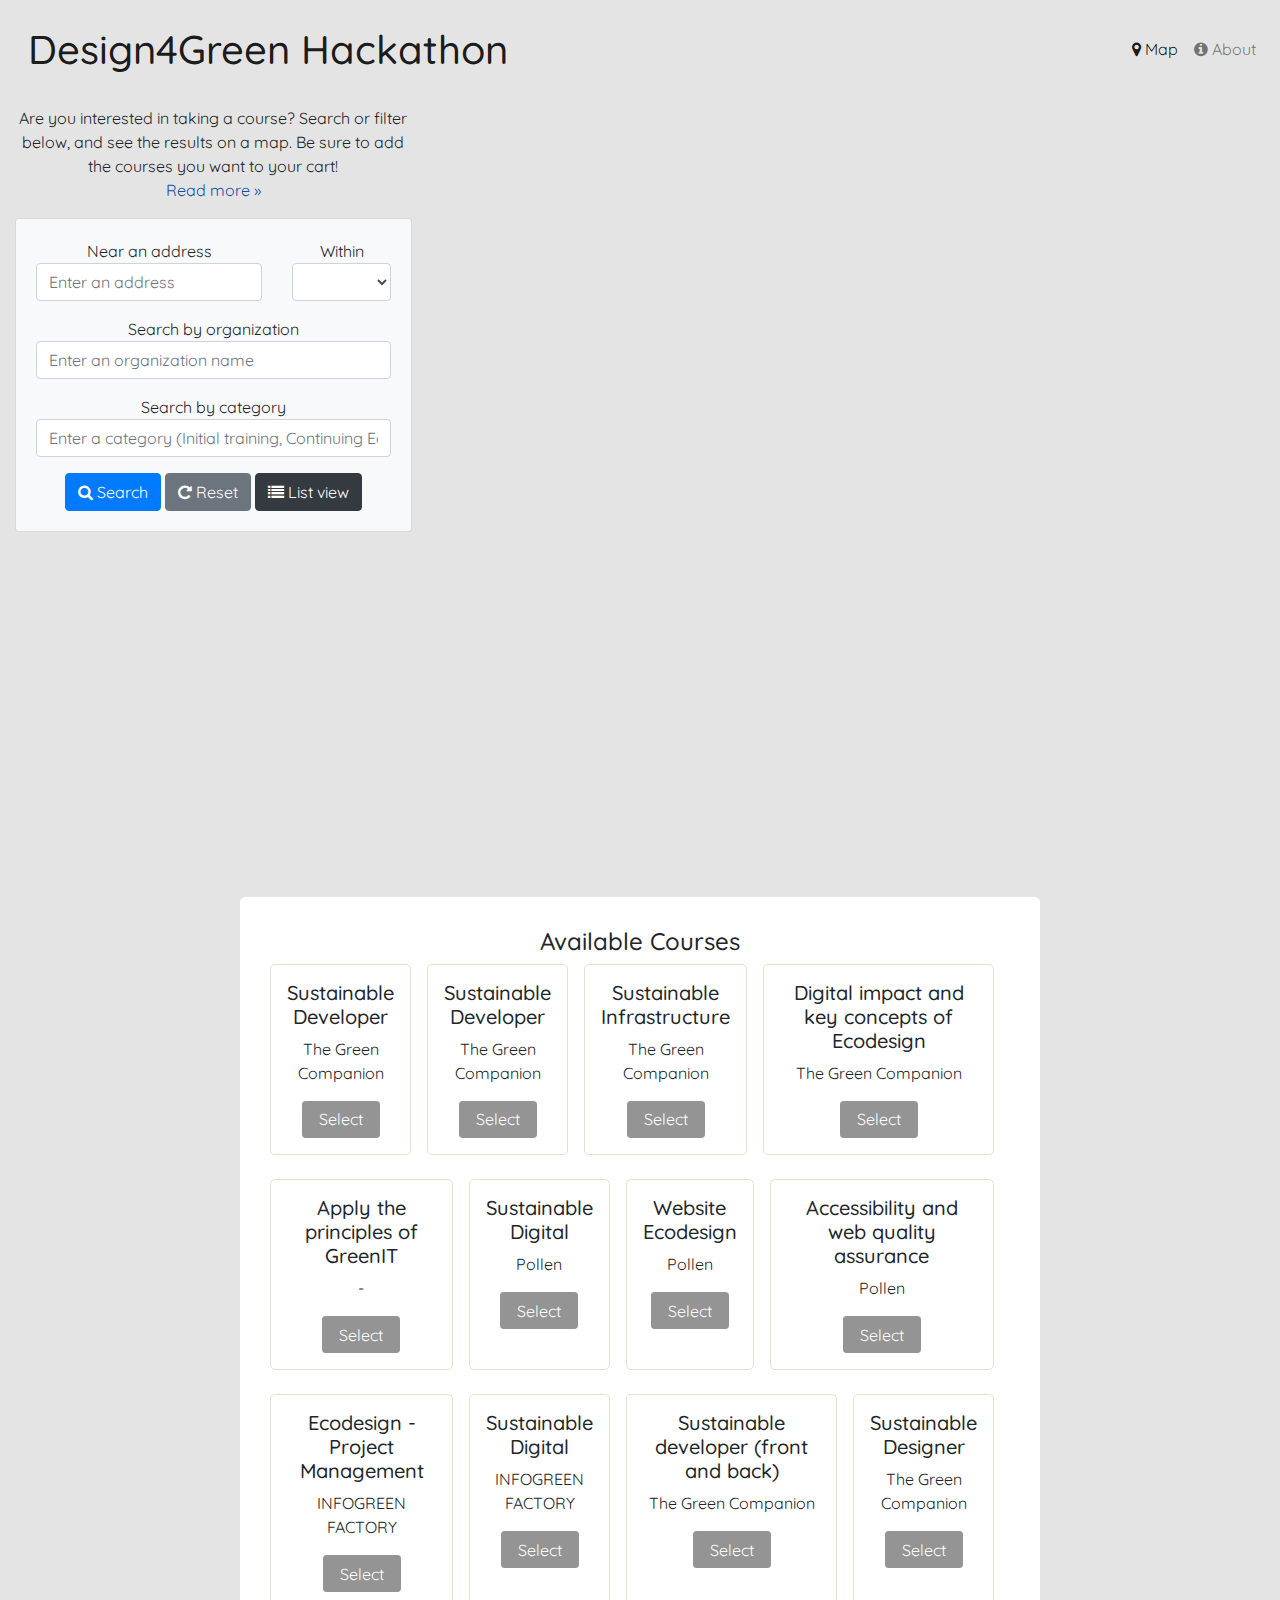
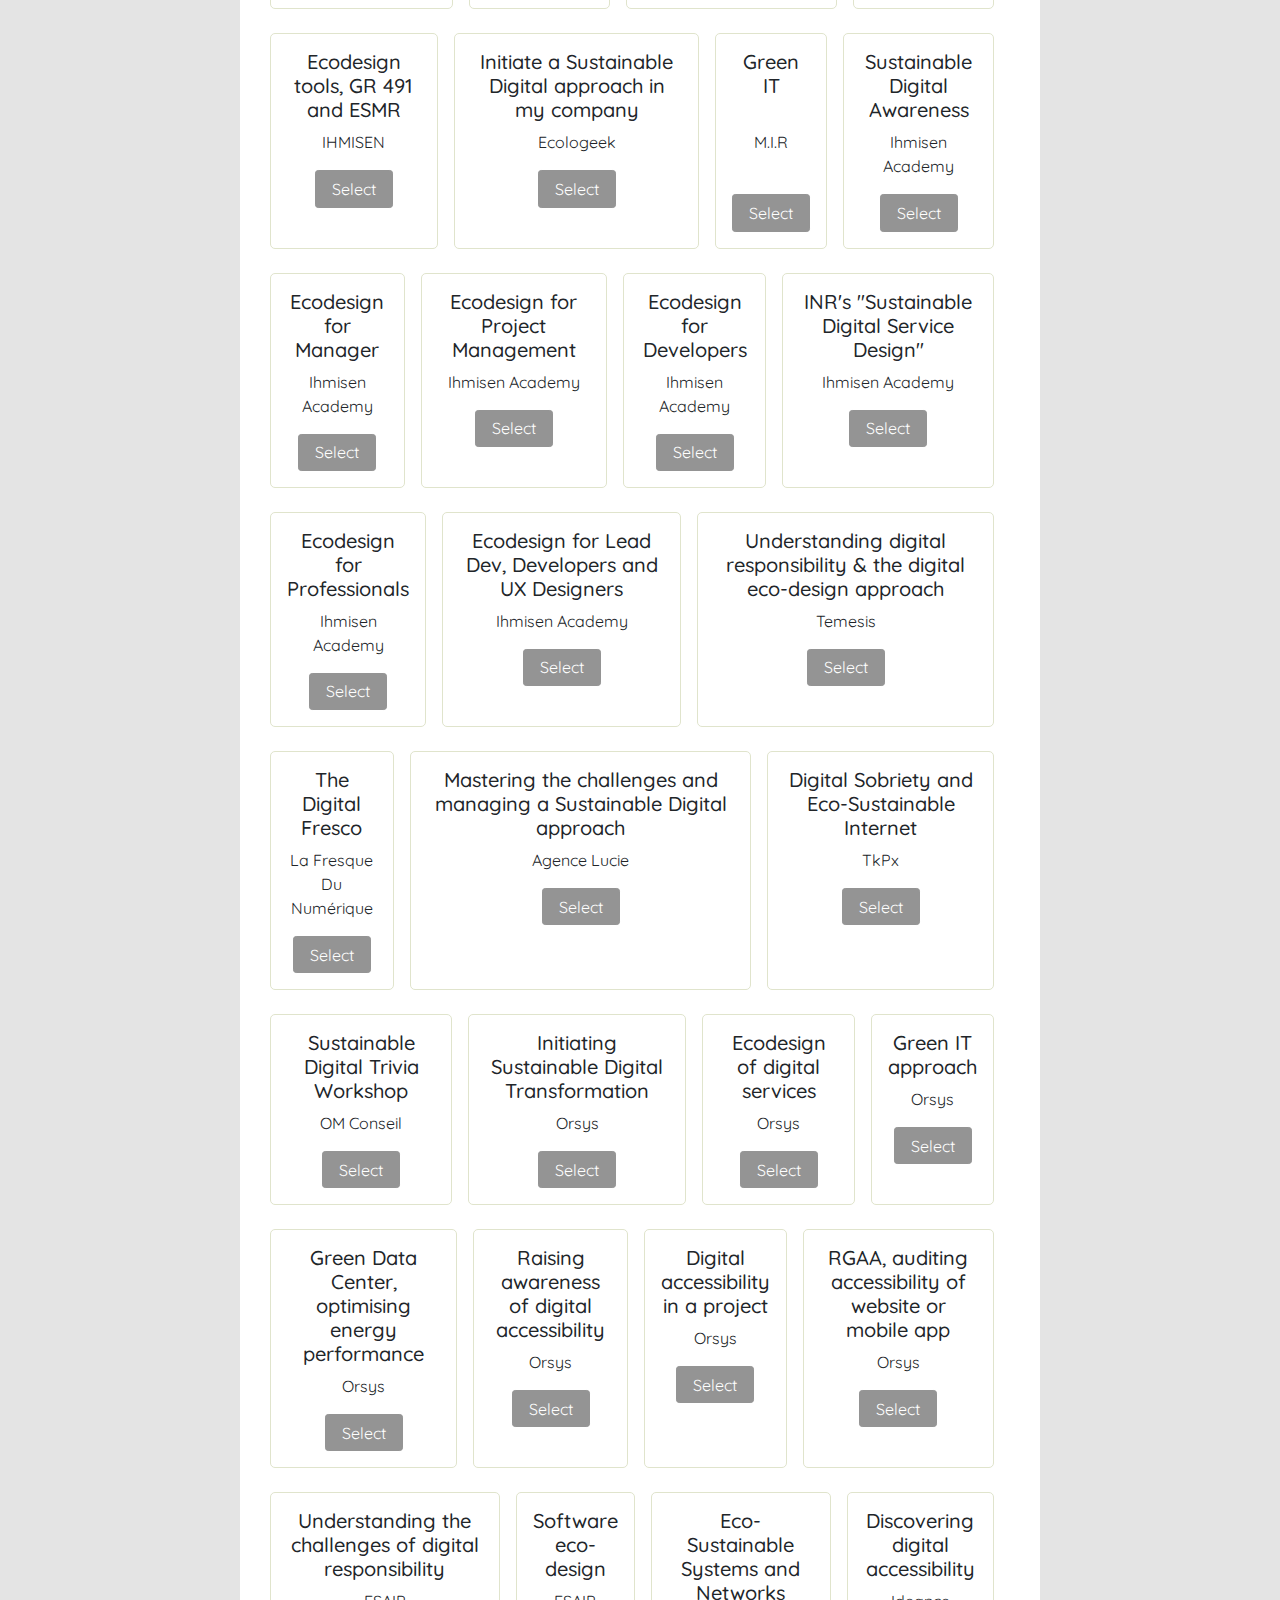
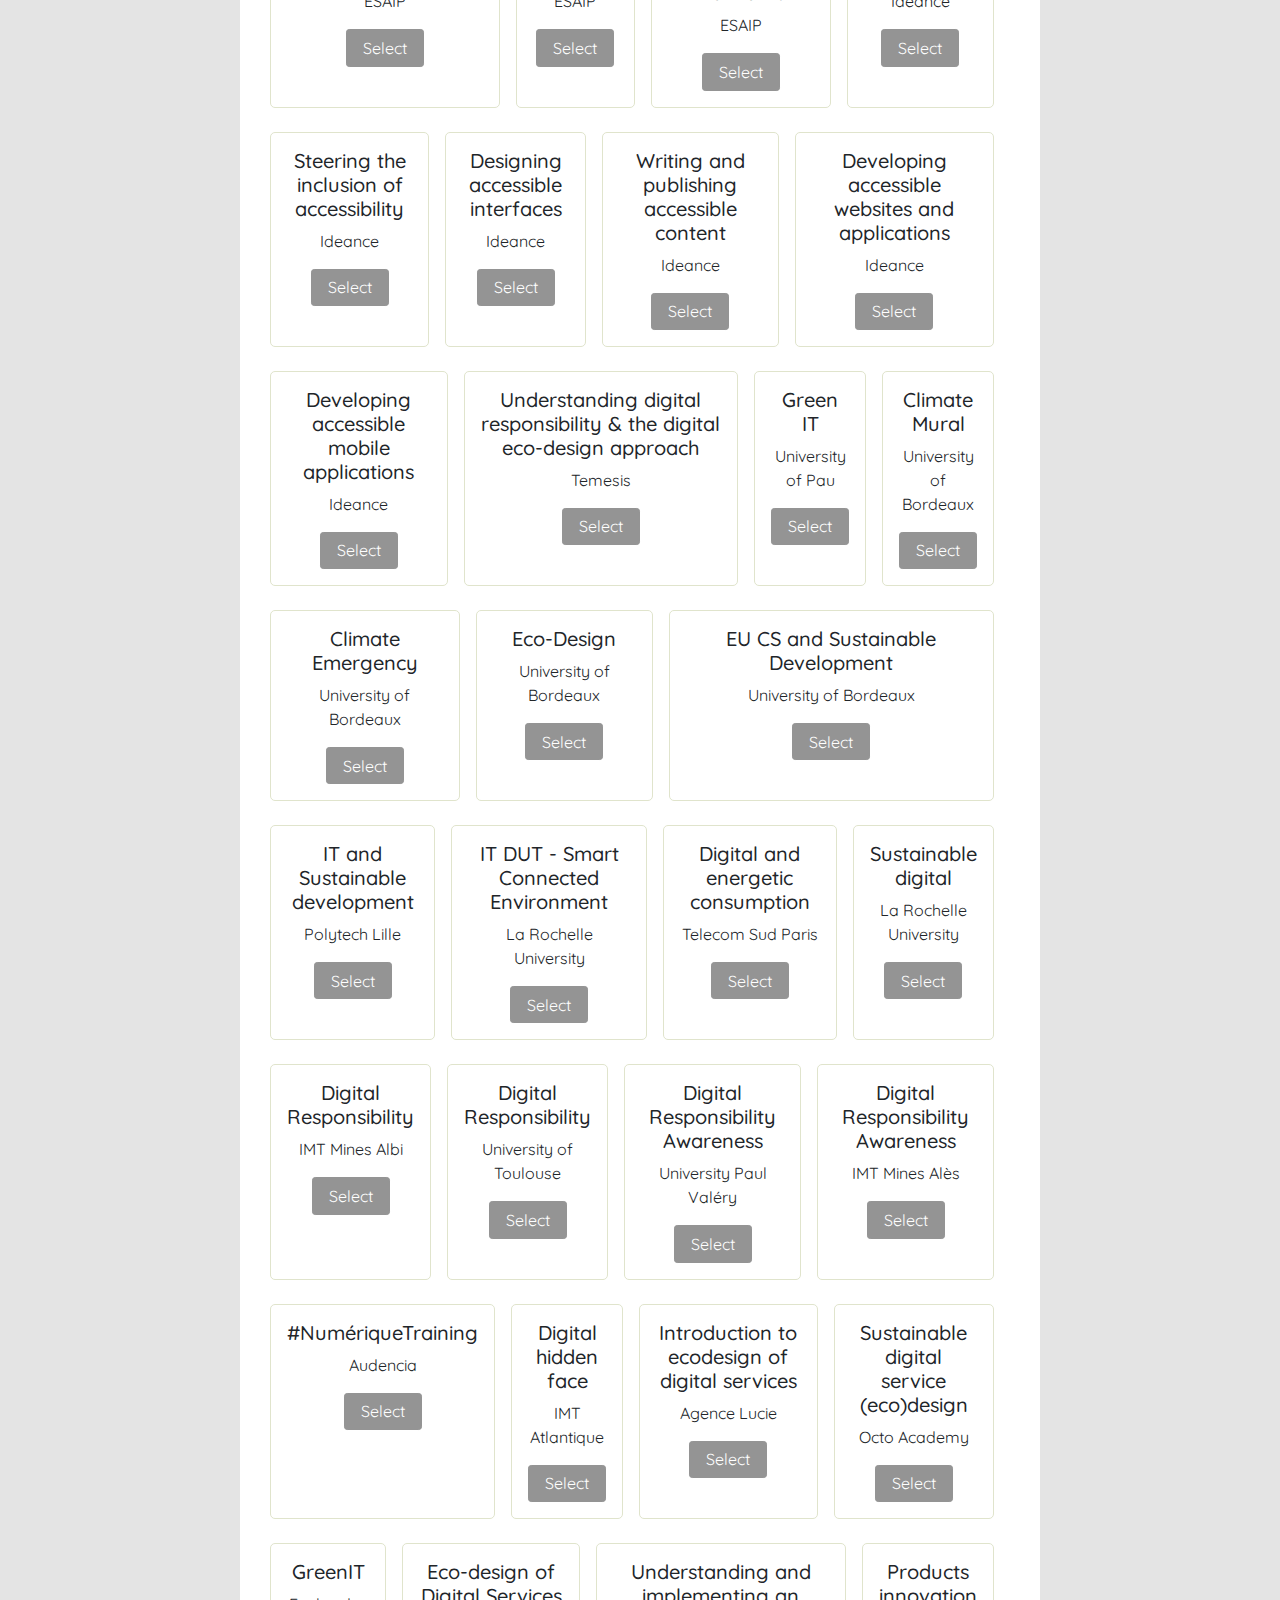
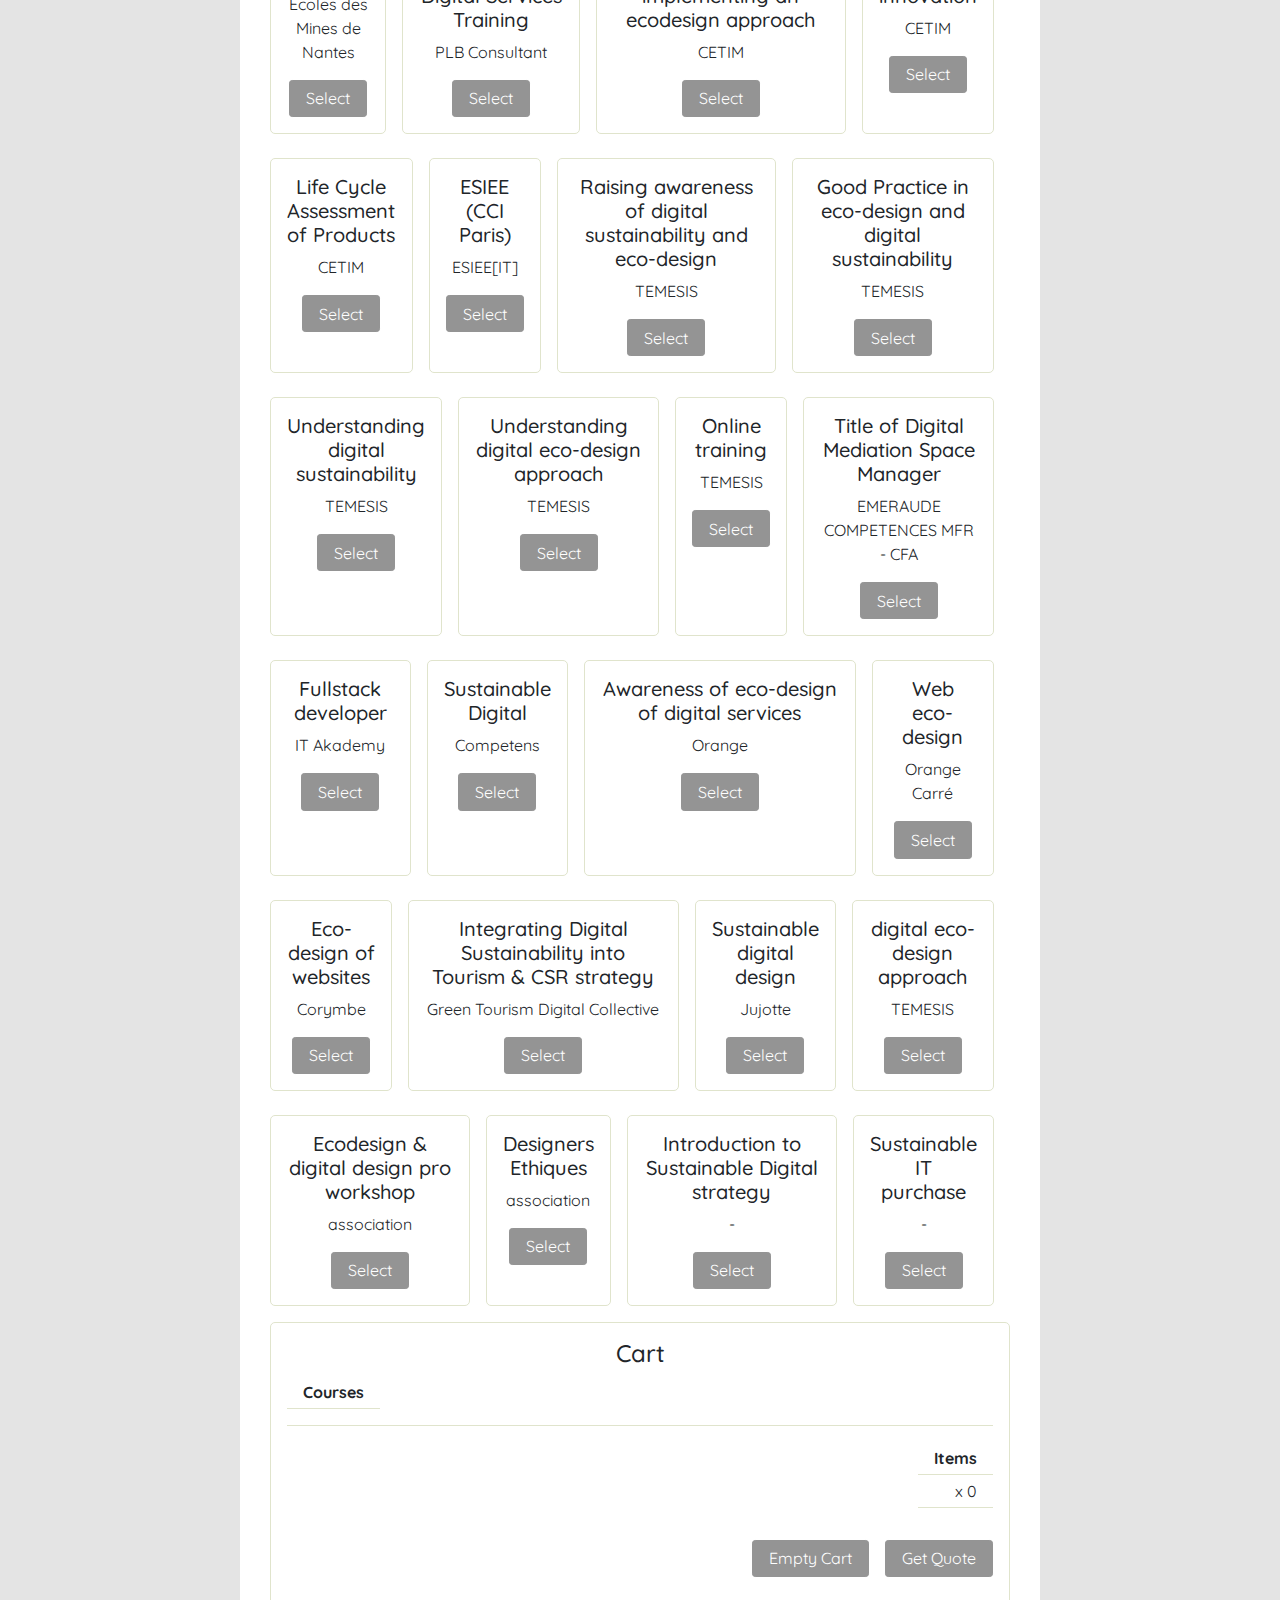
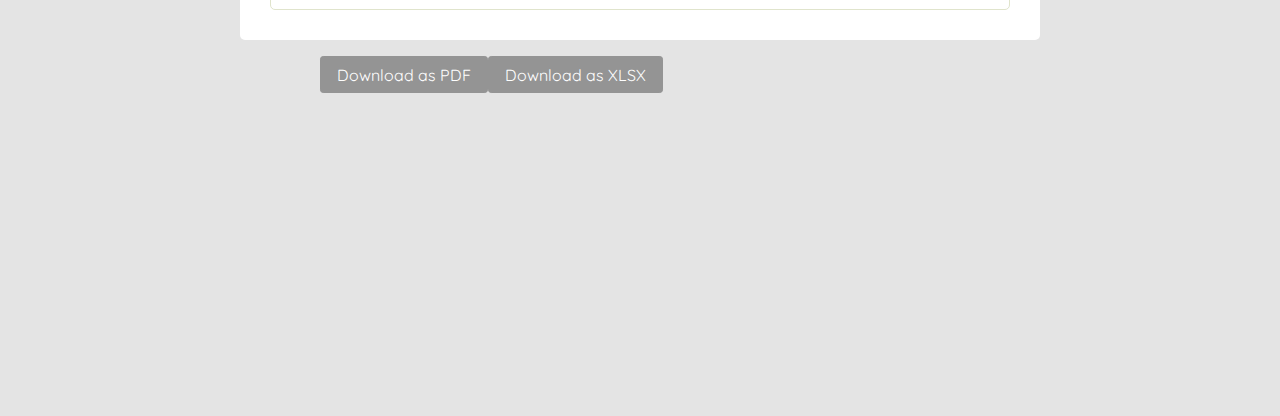
==== commit eb240f30: "Add files via upload" ====
--- a/hacakthon-template-searchable-map/index.html
+++ b/hacakthon-template-searchable-map/index.html
@@ -3,7 +3,7 @@
   <head>
     <title>Design4Green Hackathon</title>
 
-    <meta charset="utf-8"> 
+    <meta charset='utf-8'>
     <meta name="viewport" content="width=device-width, initial-scale=1, shrink-to-fit=no">
     <meta content='Are you interested in taking a course? Search or filter below, and see the results on a map. Be sure to add the courses you want to your cart!' name='description'>
     <meta content='Searchable Map Template - CSV' name='author'>
@@ -31,6 +31,7 @@
     <link rel="stylesheet" href="css/bootstrap-reboot.min.css">
     <link rel="stylesheet" href="https://netdna.bootstrapcdn.com/font-awesome/4.1.0/css/font-awesome.min.css"/>
     <link rel="stylesheet" href="css/custom.css"/>
+    <link rel="icon" type="image/x-icon" href="/img/favicon.ico">
 
     <!-- jQuery first, then Popper.js, then Bootstrap JS -->
     <script src="lib/jquery-3.3.1.min.js"></script>
@@ -58,13 +59,12 @@
 
     <!-- Style CSS -->
     <link rel="stylesheet" href="css/style.css">
-
   </head>
   <body>
 
     <nav class="navbar navbar-expand-md navbar-light mb-2">
       <a class="navbar-brand" href="/">
-       <h1> Design4Green Hackathon </h1>
+      <h1>  Design4Green Hackathon </h1>
       </a>
       <button class="navbar-toggler" type="button" data-toggle="collapse" data-target="#navbarsExampleDefault" aria-controls="navbarsExampleDefault" aria-expanded="false" aria-label="Toggle navigation">
         <span class="navbar-toggler-icon"></span>
@@ -93,20 +93,20 @@
               <div class='row'>
                 <div class="col-md-8">
                   <div class="form-group">
-                      Near an address
-                      <input class='form-control' id='search-address' placeholder='Enter an address' type='text'>
+                    Near an address
+                    <input class='form-control' id='search-address' placeholder='Enter an address' type='text'>
                   </div>
                 </div>
 
                 <div class="col-md-4">
                   <div class='form-group'>
-                      Within
-                      <select id='search-radius' class='form-control'>
-                        <option value='1000'>1 km</option>
-                        <option value='5000'>5 km</option>
-                        <option value='25000'>25 km</option>
-                        <option value='50000'>50 km</option>
-                        <option value='10000'>100 km</option>
+                    Within
+                    <select id='search-radius' class='form-control'>
+                      <option value='1000'>1 km</option>
+                      <option value='5000'>5 km</option>
+                      <option value='25000'>25 km</option>
+                      <option value='50000'>50 km</option>
+                      <option value='10000'>100 km</option>
                       </select>
                   </div>
                 </div>
@@ -114,9 +114,18 @@
 
               <div class='row'>
                 <div class="col-md-12">
-                  <div class="form-group">
-                      Search by name
-                      <input class='form-control' id='search-name' placeholder='Enter a business or organization name' type='text'>
+                  <div class="form-group"> 
+                      Search by organization
+                      <input class='form-control' id='search-name' placeholder='Enter an organization name' type='text'>
+                  </div>
+                </div>
+              </div>
+
+              <div class='row'>
+                <div class="col-md-12">
+                  <div class="form-group"> 
+                      Search by category
+                      <input class='form-control' id='search-category' placeholder='Enter a category (Initial training, Continuing Education, or Initial training et Continuing Education)' type='text'>
                   </div>
                 </div>
               </div>
@@ -148,7 +157,7 @@
                 </table>
               </div>
             </div>
-           
+            
           </div>
         </div>
 
@@ -170,7 +179,7 @@
         </div><!-- /.modal -->
 
         <script type="text/javascript" src="js/map.js"></script>
-        
+
 
         <div class="container"> 
           <h4>Available Courses</h4>
@@ -703,11 +712,11 @@
                    </tr>
                    <tr>
                      <td>x <span id="itemsquantity">0</span></td>
-                    
+
                      <!-- <td><span id="total"></span>0</td> -->
                    </tr></table>
-       
-                   
+
+
                  <div class="cart-buttons">  
                    <button id="emptycart">Empty Cart</button>
                    <button id="checkout">Get Quote</button>
@@ -716,20 +725,20 @@
        </div>
 
 <style>
-          .btn-group {
-              text-align: right;
-              height: 40vh;
-              width: 50vw;
-          }
-      </style>
-      <div class="btn-group">
-        <form method="get" action="data/d4g.pdf">
-          <button id="slide_start_button" type="submit">Download as PDF</button>
-       </form>
-       <form method="get" action="data/d4g.xlsx">
-        <button id="slide_stop_button" type="submit">Download as XLSX</button>
-      </div>
+        .btn-group {
+            text-align: right;
+            height: 40vh;
+            width: 50vw;
+        }
+    </style>
+    <div class="btn-group">
+      <form method="get" action="data/d4g.pdf">
+        <button id="slide_start_button" type="submit">Download as PDF</button>
      </form>
+     <form method="get" action="data/d4g.xlsx">
+      <button id="slide_stop_button" type="submit">Download as XLSX</button>
+    </div>
+   </form>      
     </main>
     <script  src="./js/script.js"></script> 
   </body>
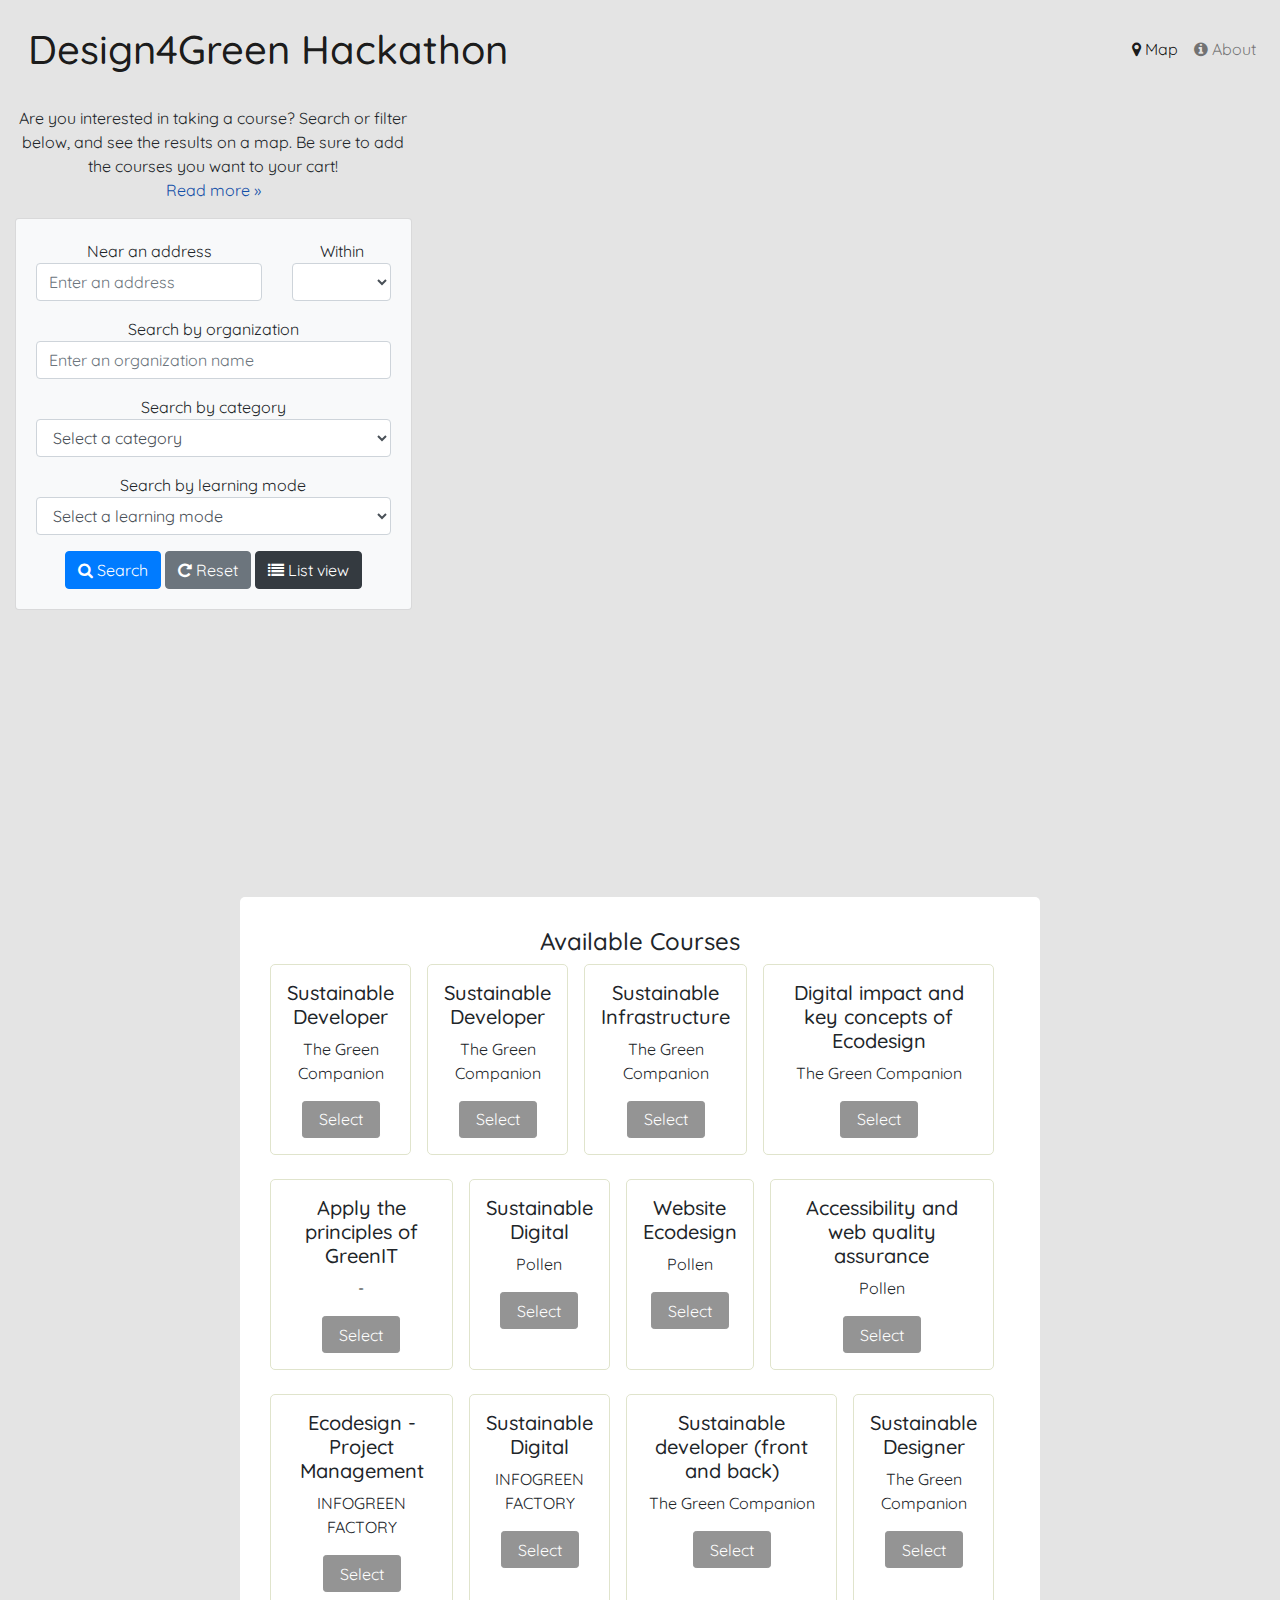
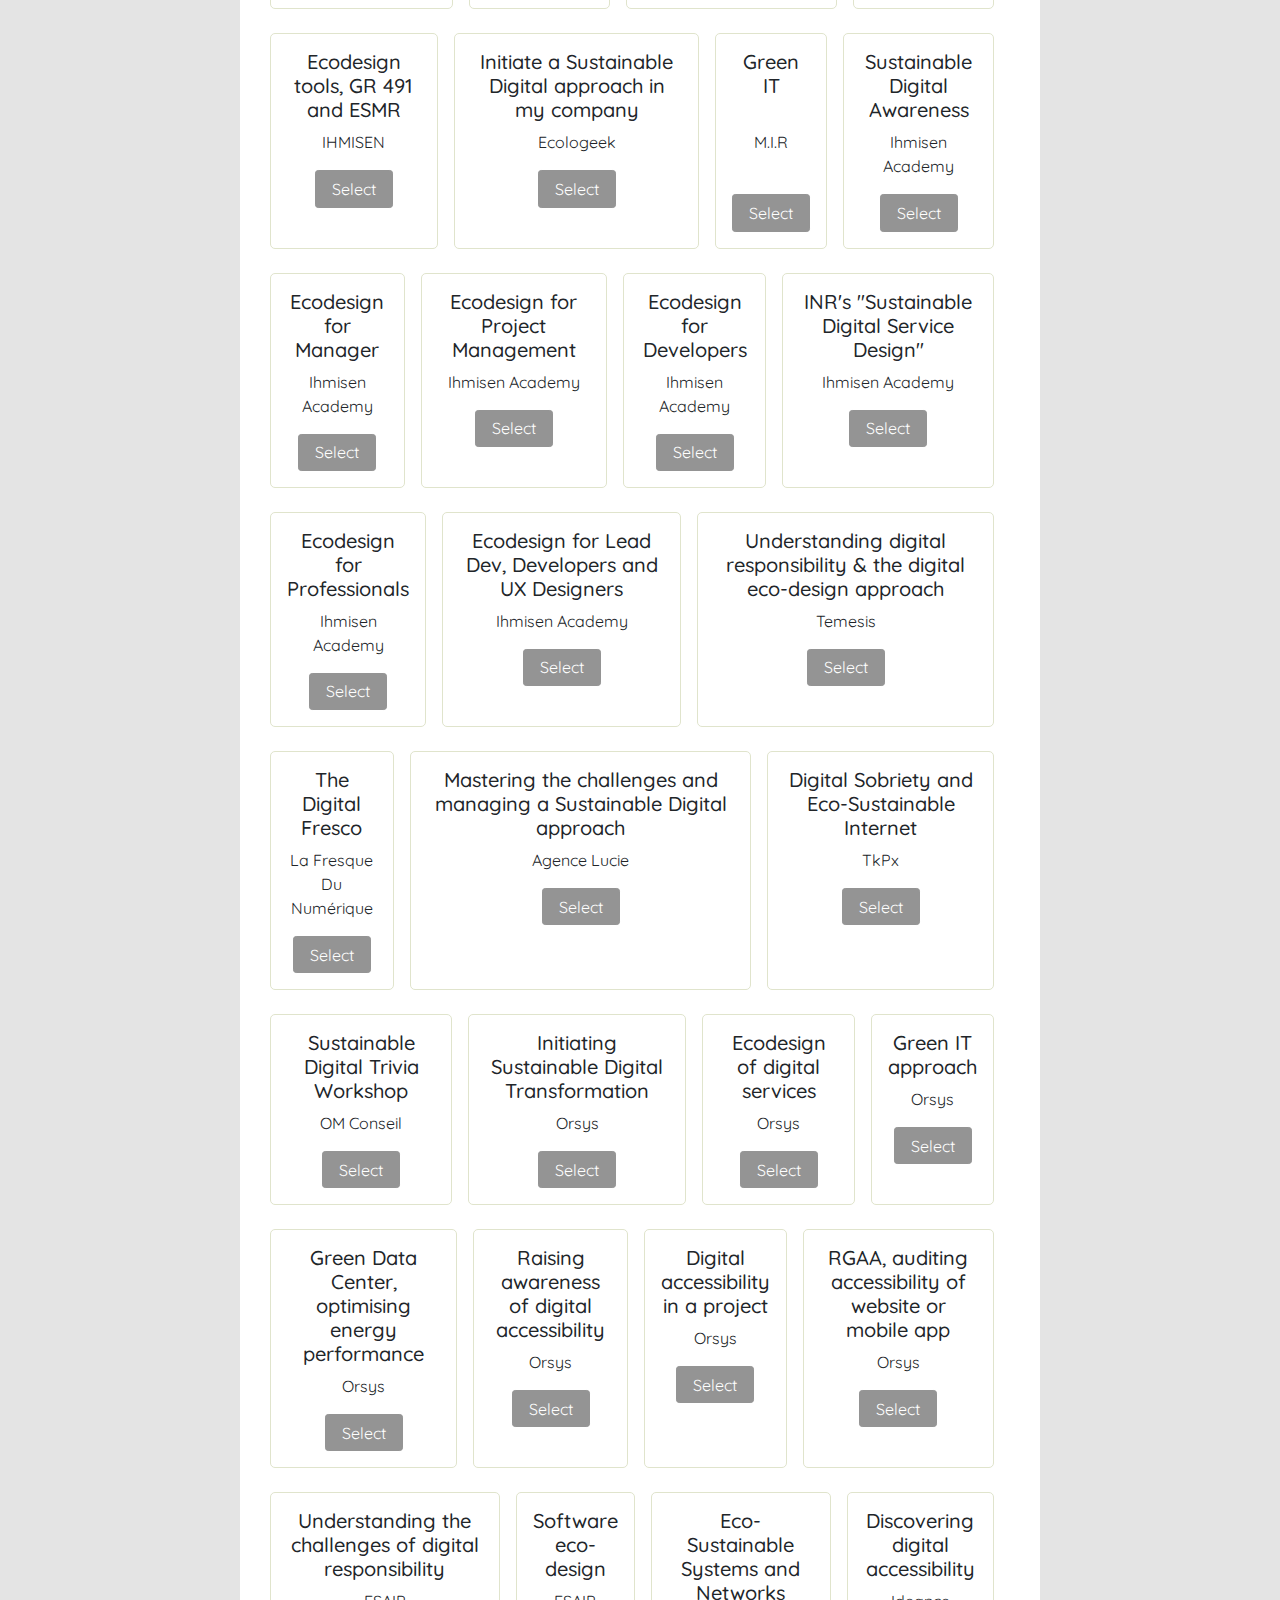
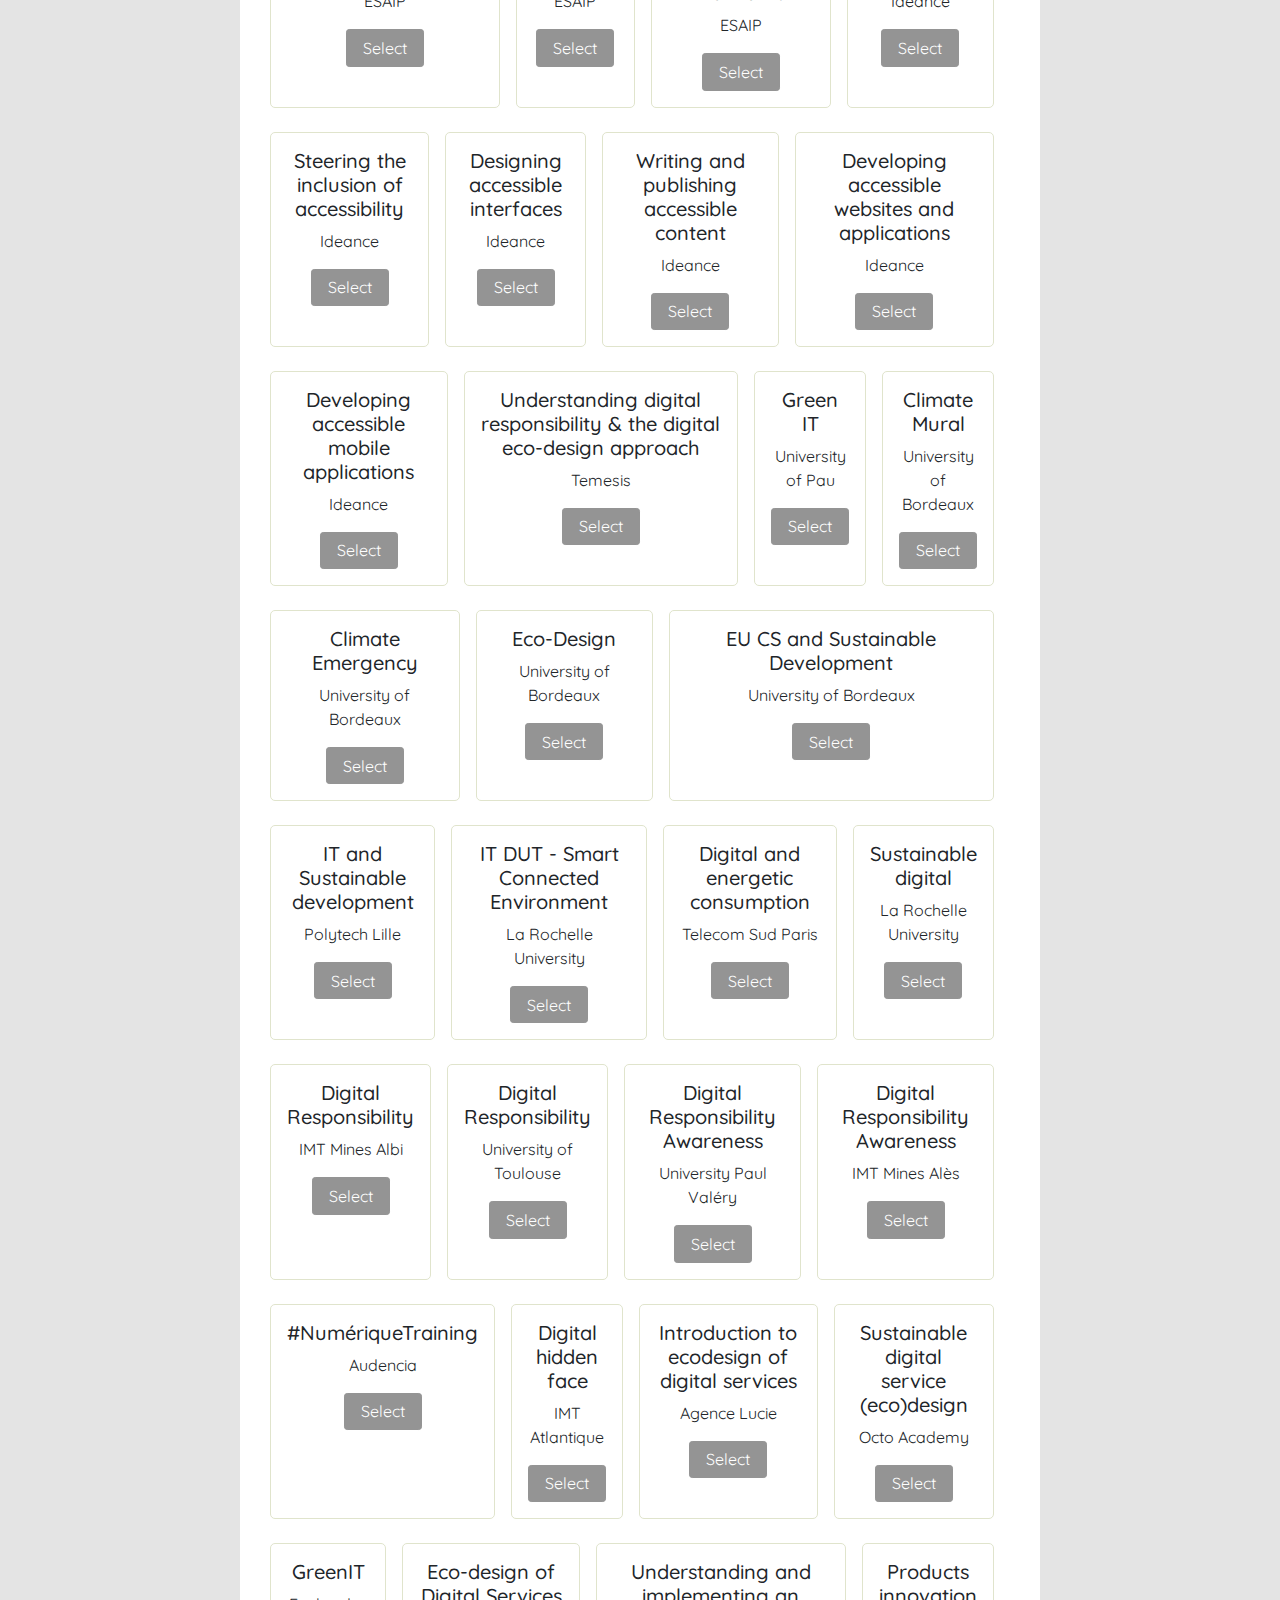
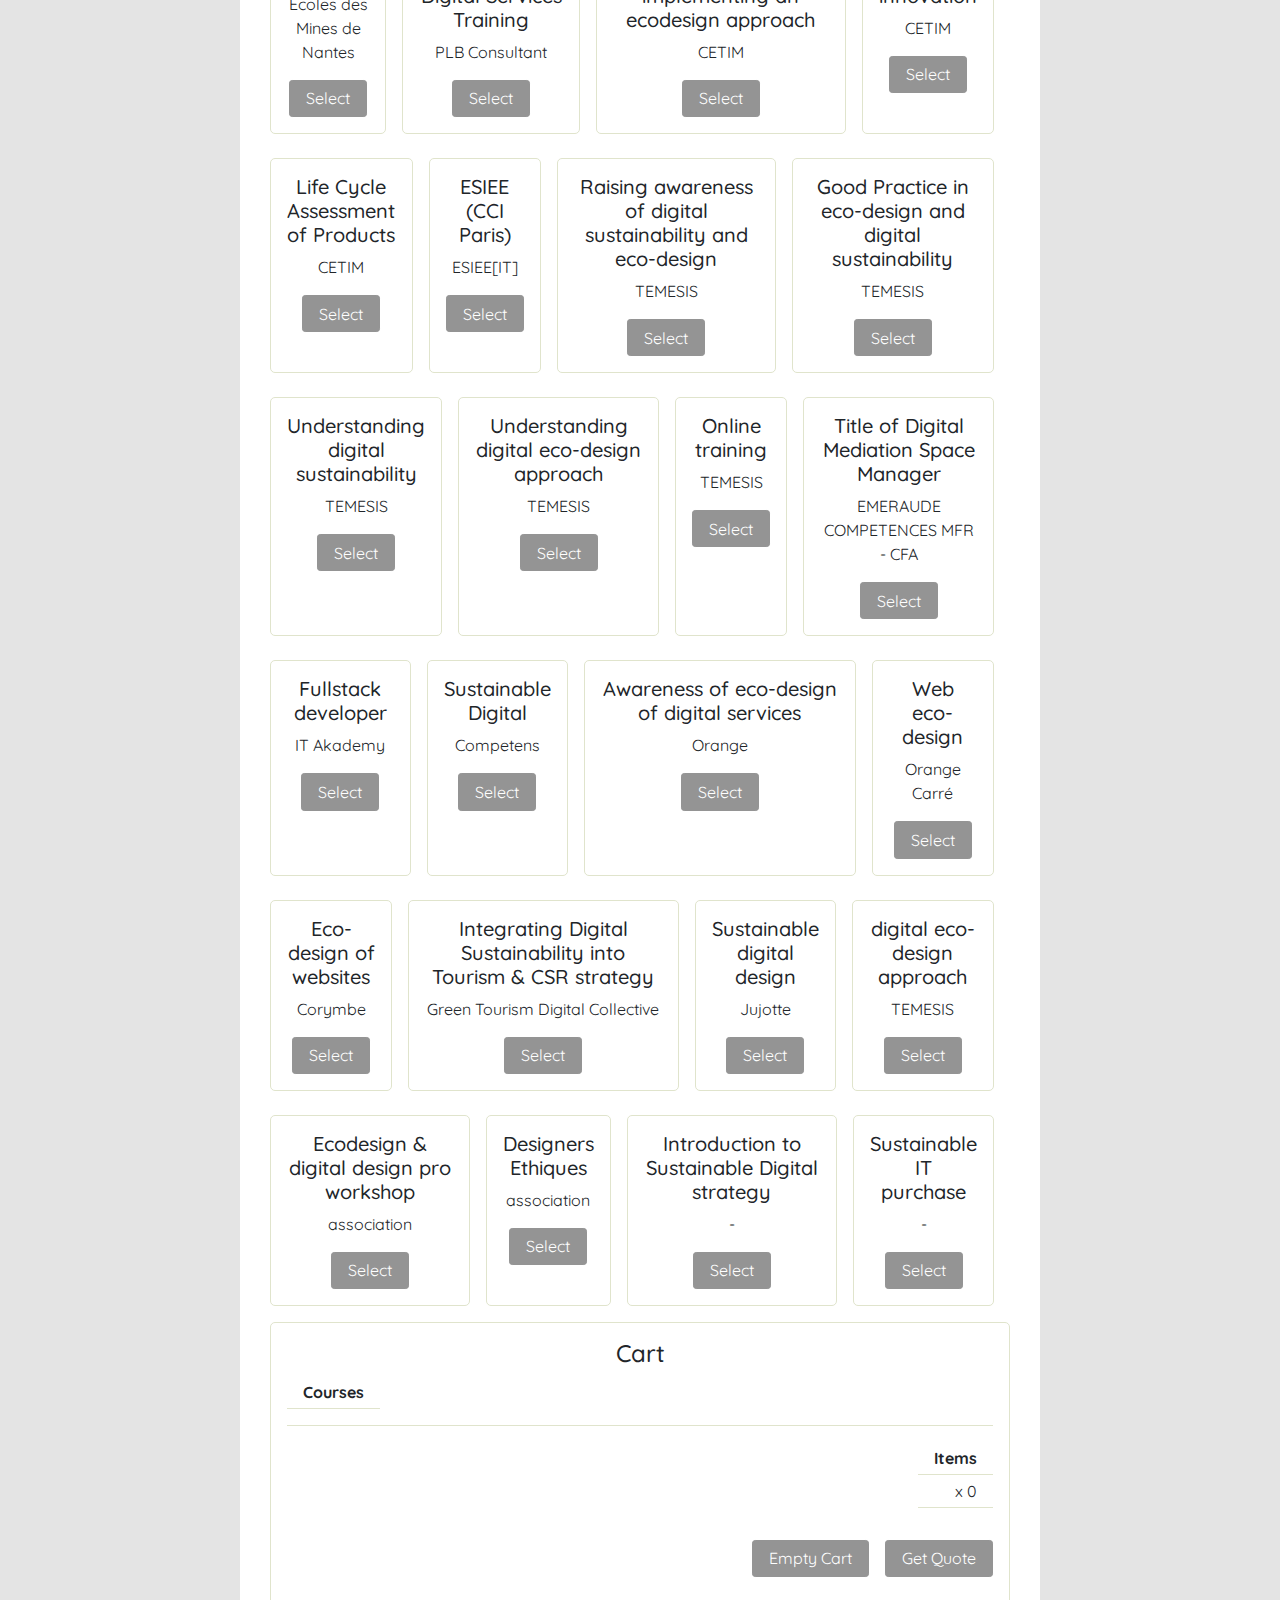
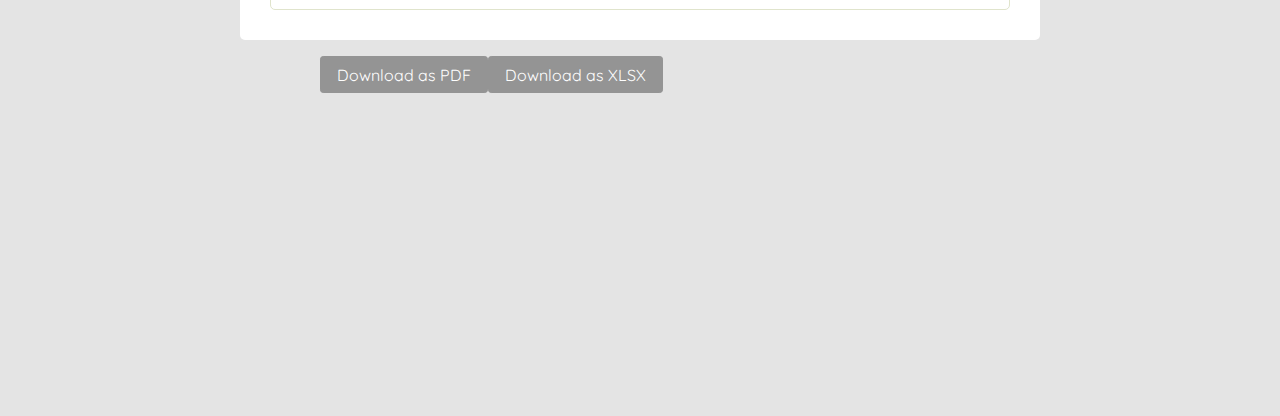
==== commit ca71f8f0: "Add files via upload" ====
--- a/hacakthon-template-searchable-map/index.html
+++ b/hacakthon-template-searchable-map/index.html
@@ -49,7 +49,7 @@
     <link rel="stylesheet" href="css/leaflet.css"/>
     <script src="lib/leaflet.js"></script>
     <script src='lib/turf.min.js'></script>
-    <script src="https://maps.google.com/maps/api/js?libraries=places&key=AIzaSyBQCc3yDxmmg-U7qcJY6nkbcbbvsimV7QQ"></script>
+    <script src="https://maps.google.com/maps/api/js?libraries=places&key=AIzaSyBQCc3yDxmmg-U7qcJY6nkbcbbvsimV7QQ" async defer></script>
     <script src="lib/Leaflet.GoogleMutant.js" ></script>
     <script src="lib/leaflet-color-markers.js" ></script>
     
@@ -104,9 +104,9 @@
                     <select id='search-radius' class='form-control'>
                       <option value='1000'>1 km</option>
                       <option value='5000'>5 km</option>
+                      <option value='10000'>10 km</option>
                       <option value='25000'>25 km</option>
                       <option value='50000'>50 km</option>
-                      <option value='10000'>100 km</option>
                       </select>
                   </div>
                 </div>
@@ -125,7 +125,26 @@
                 <div class="col-md-12">
                   <div class="form-group"> 
                       Search by category
-                      <input class='form-control' id='search-category' placeholder='Enter a category (Initial training, Continuing Education, or Initial training et Continuing Education)' type='text'>
+                      <select id='search-category' class='form-control'>
+                        <option value=''>Select a category</option>
+                        <option value='Continuing Education'>Continuing Education</option>
+                        <option value='Initial training'>Initial training</option>
+                        <option value='Initial training et Continuing Education'>Initial training & Continuing Education</option>
+                        </select>
+                  </div>
+                </div>
+              </div>
+
+              <div class='row'>
+                <div class="col-md-12">
+                  <div class="form-group"> 
+                      Search by learning mode
+                      <select id='search-mode' class='form-control'>
+                        <option value=''>Select a learning mode</option>
+                        <option value='Distance learning'>Distance learning</option>
+                        <option value='Face-to-face'>Face-to-face</option>
+                        <option value='Face-to-face and distance learning'>Face-to-face and distance learning</option>
+                        </select>
                   </div>
                 </div>
               </div>
@@ -147,10 +166,10 @@
                 <table class="table">
                   <thead>
                     <tr>
+                      <th scope="col">Organization</th>
                       <th scope="col">Location</th>
-                      <th scope="col">Address</th>
-                      <th scope="col">Phone</th>
-                      <th scope="col">Hours</th>
+                      <th scope="col">Course Name</th>
+                      <th scope="col">Learning Mode</th>
                     </tr>
                   </thead>
                   <tbody id='results-list'></tbody>
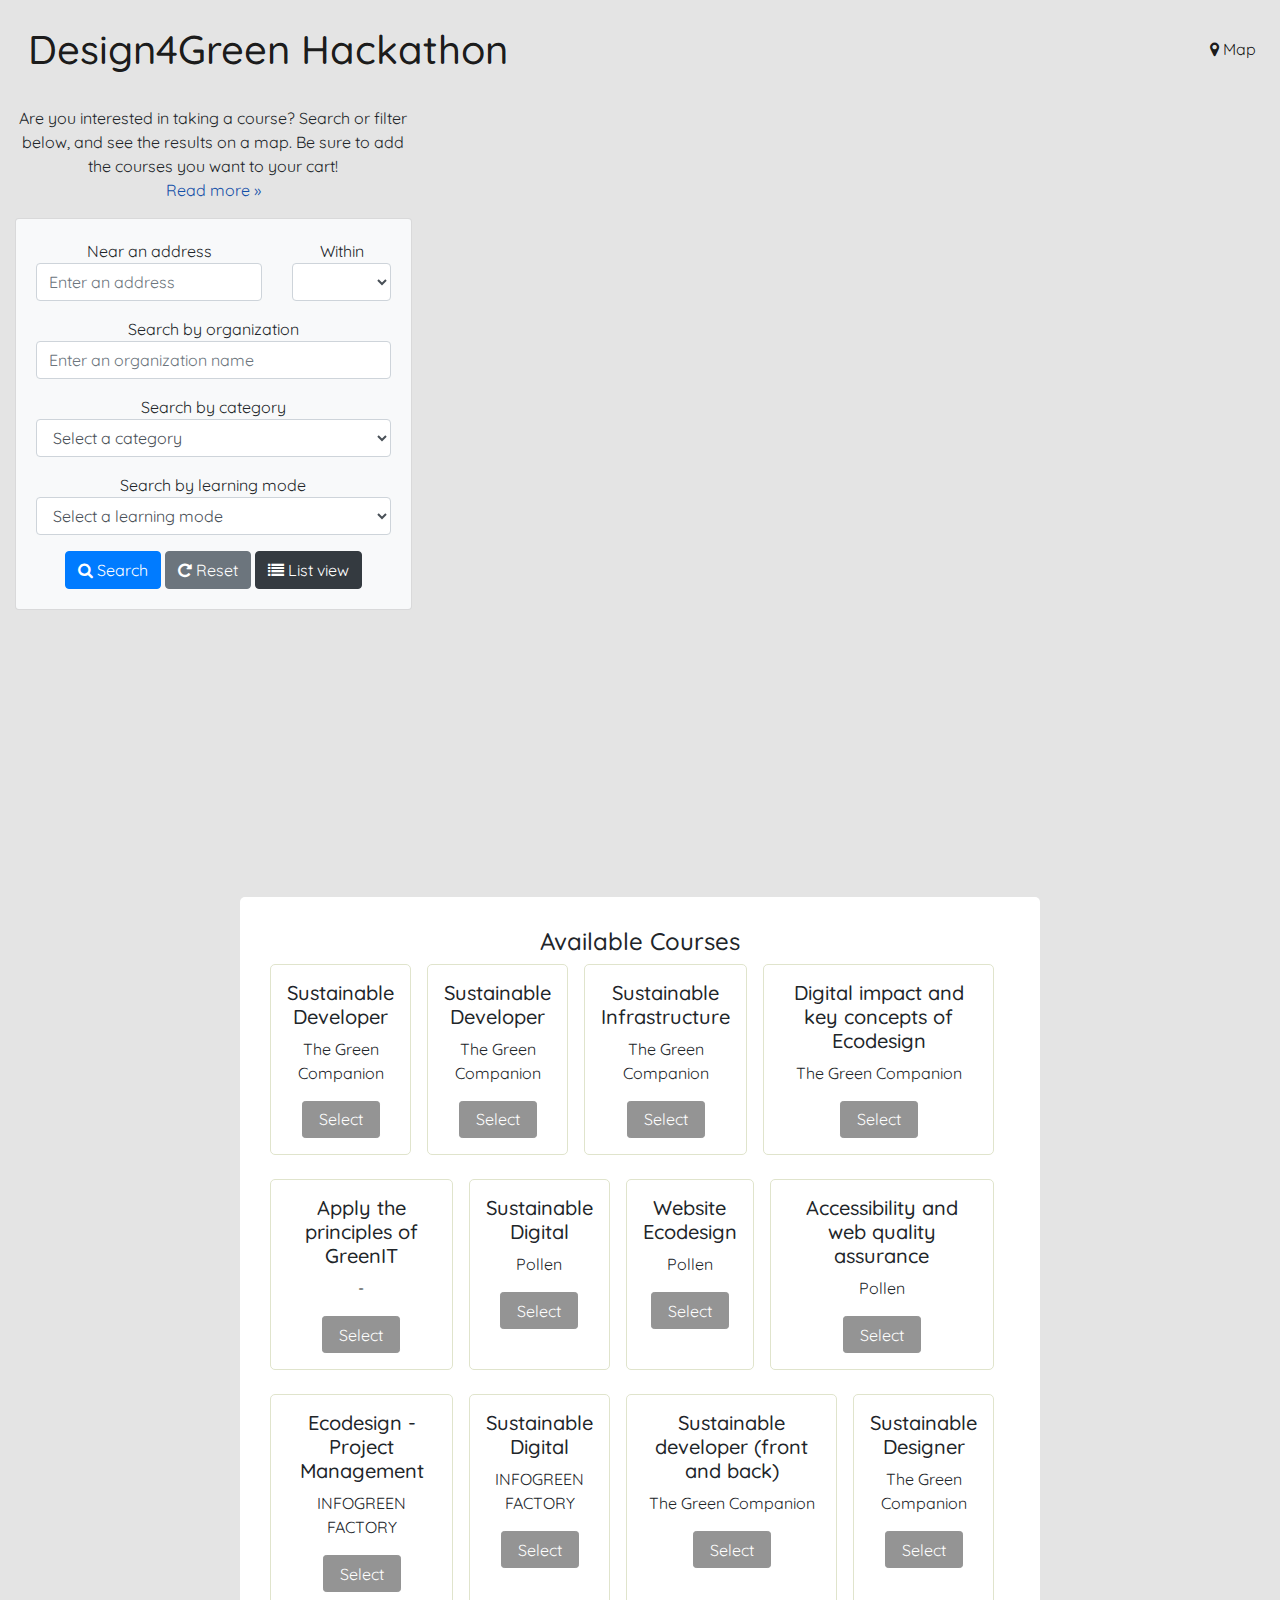
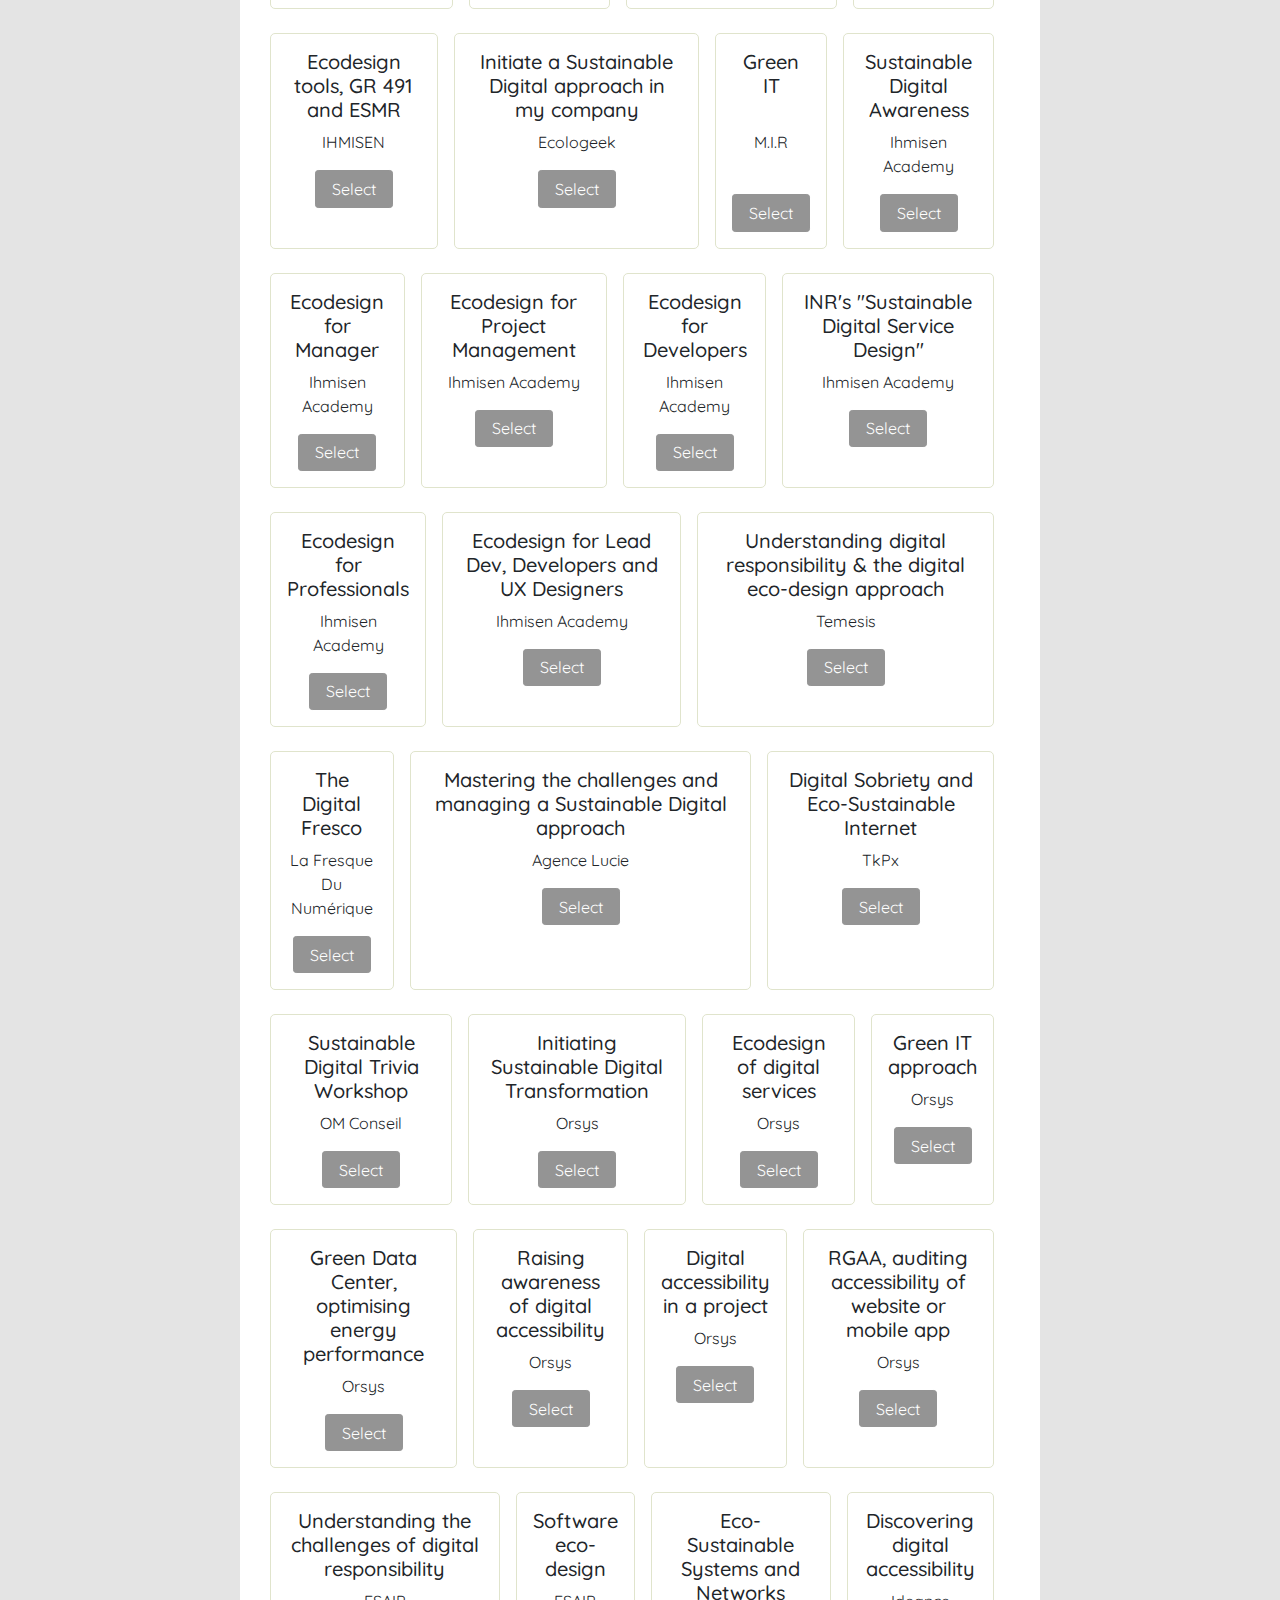
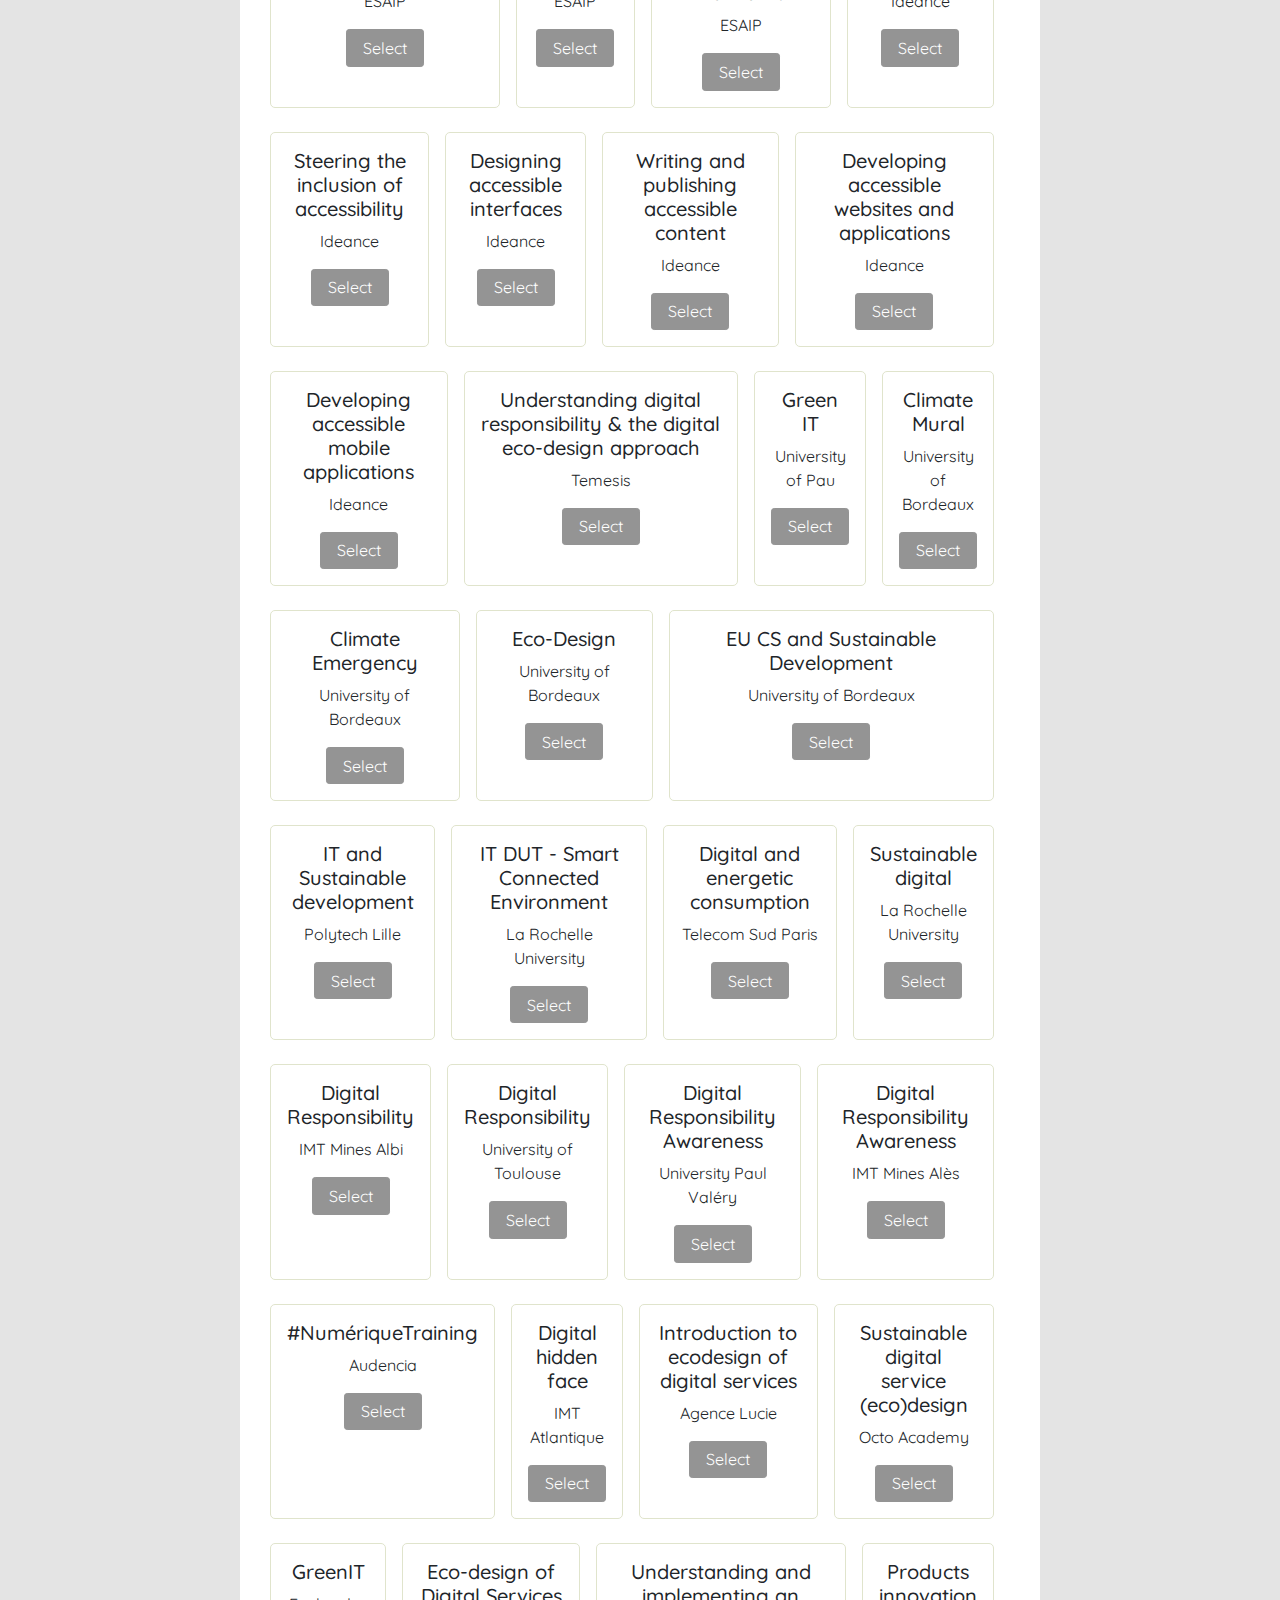
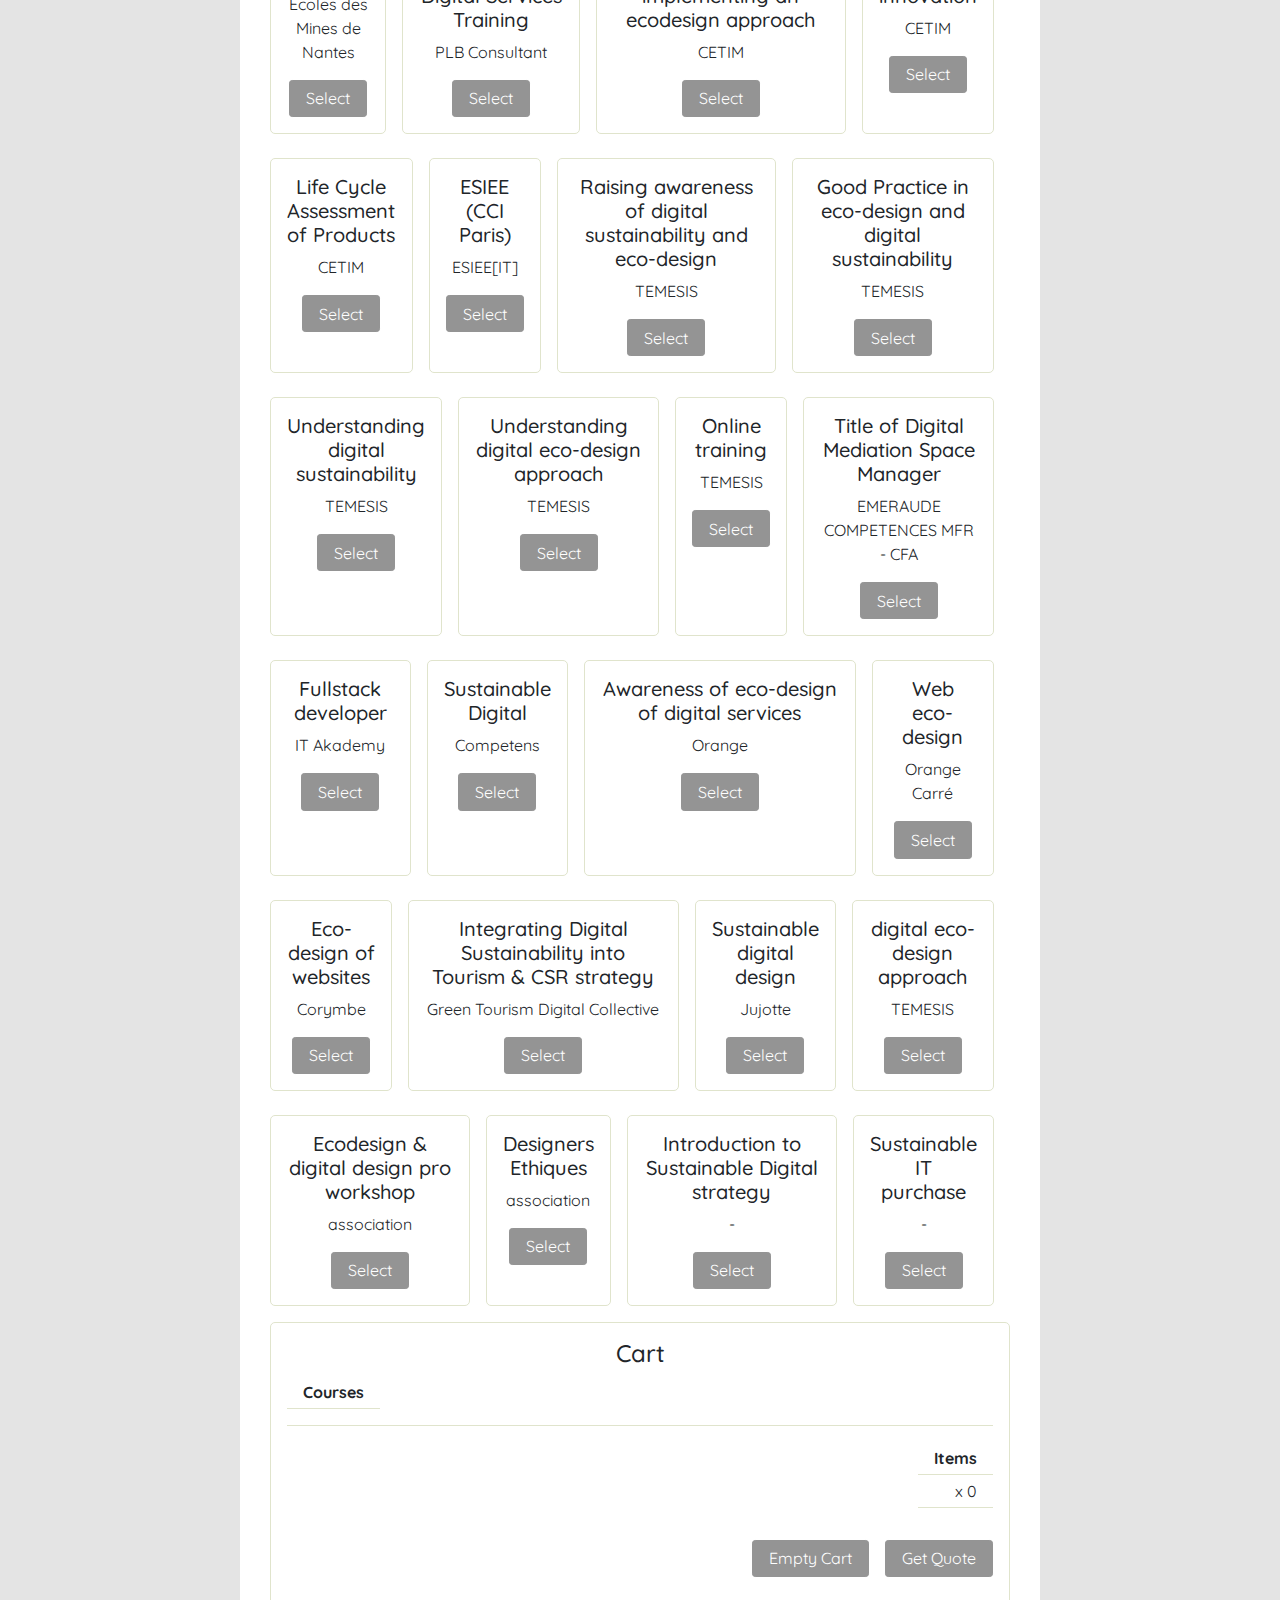
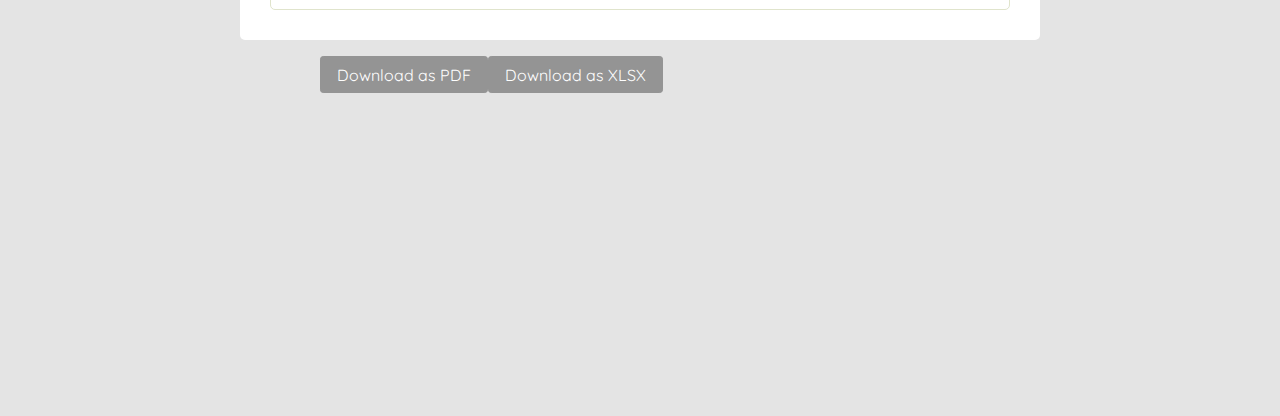
==== commit 2dcd0d48: "commented out the about link" ====
--- a/hacakthon-template-searchable-map/index.html
+++ b/hacakthon-template-searchable-map/index.html
@@ -75,9 +75,9 @@
           <li class='nav-item'>
             <a class="nav-link active" href="/"><i class="fa fa-map-marker" aria-hidden="true"></i> Map</a>
           </li>
-          <li class='nav-item'>
+<!--           <li class='nav-item'>
             <a class="nav-link" href="/about.html"><i class="fa fa-info-circle" aria-hidden="true"></i> About</a>
-          </li>
+          </li> -->
         </ul>
       </div>
     </nav>
@@ -761,4 +761,4 @@
     </main>
     <script  src="./js/script.js"></script> 
   </body>
-</html>+</html>
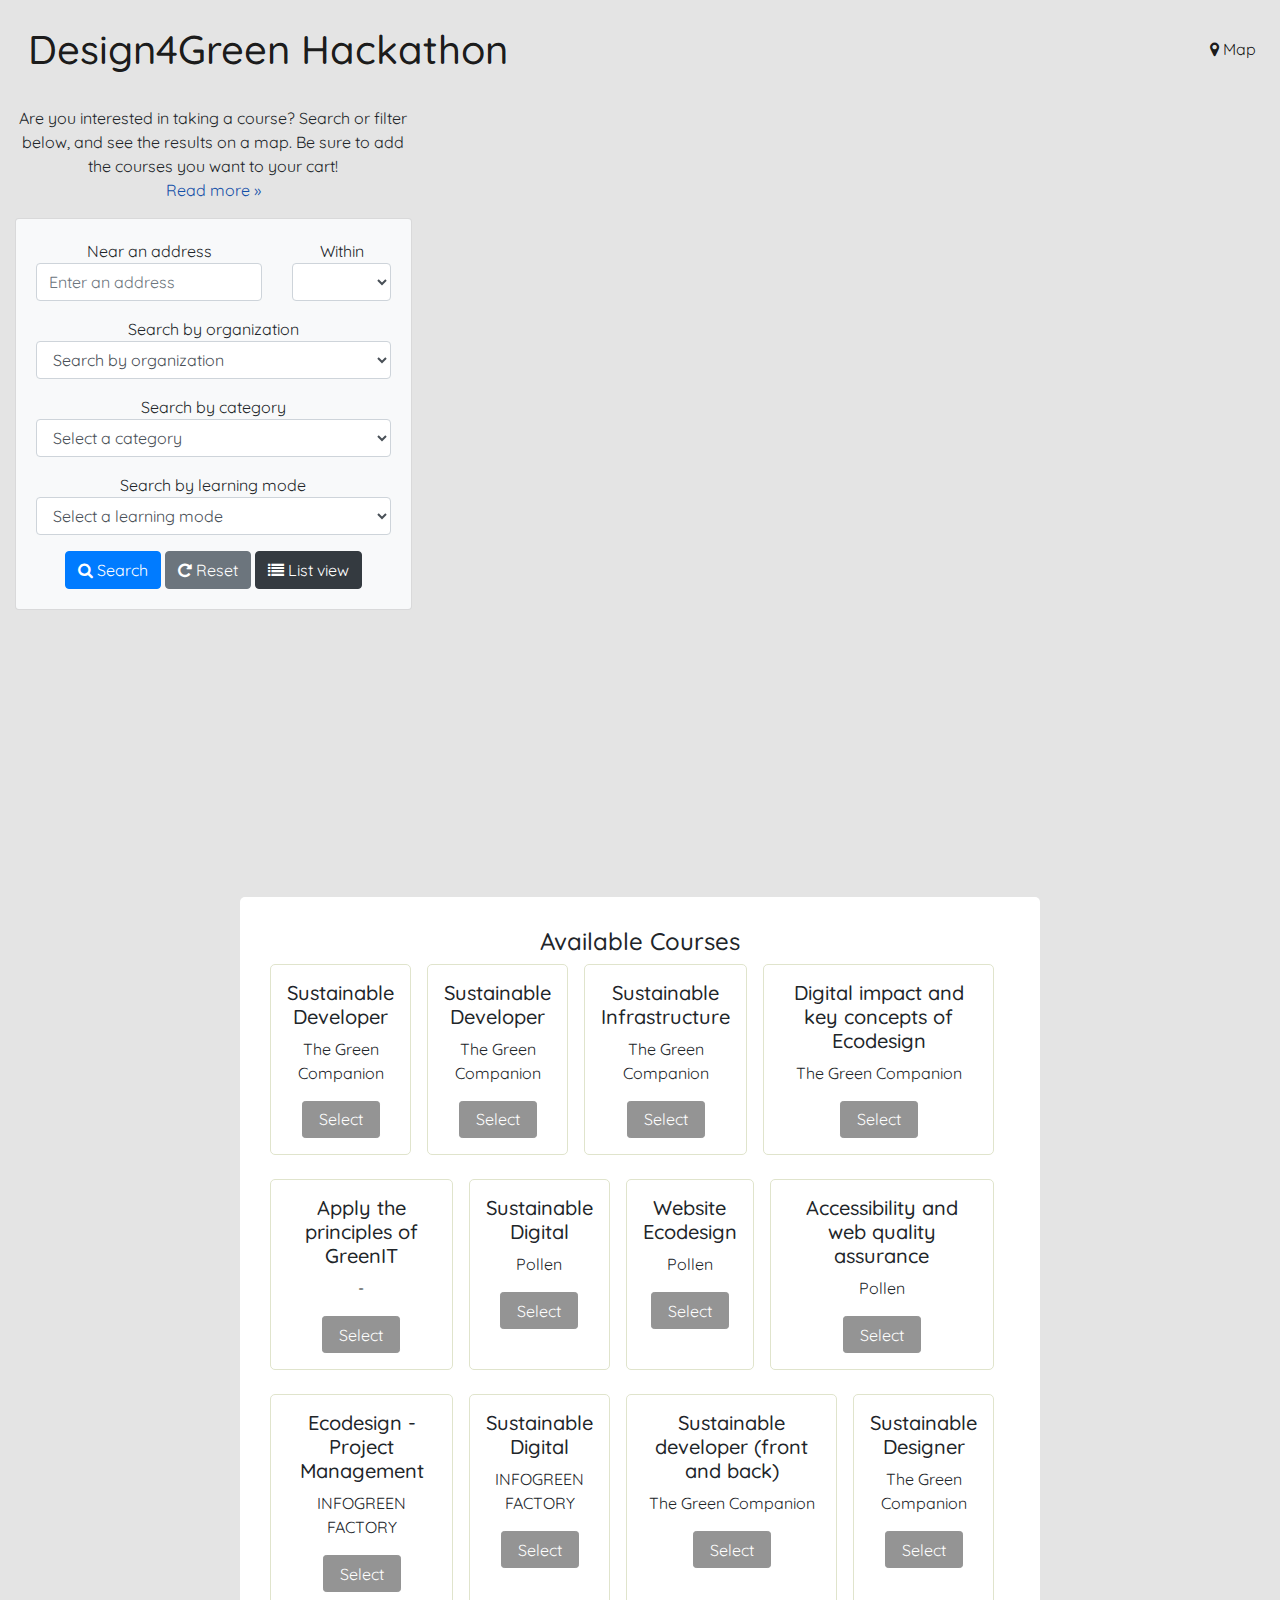
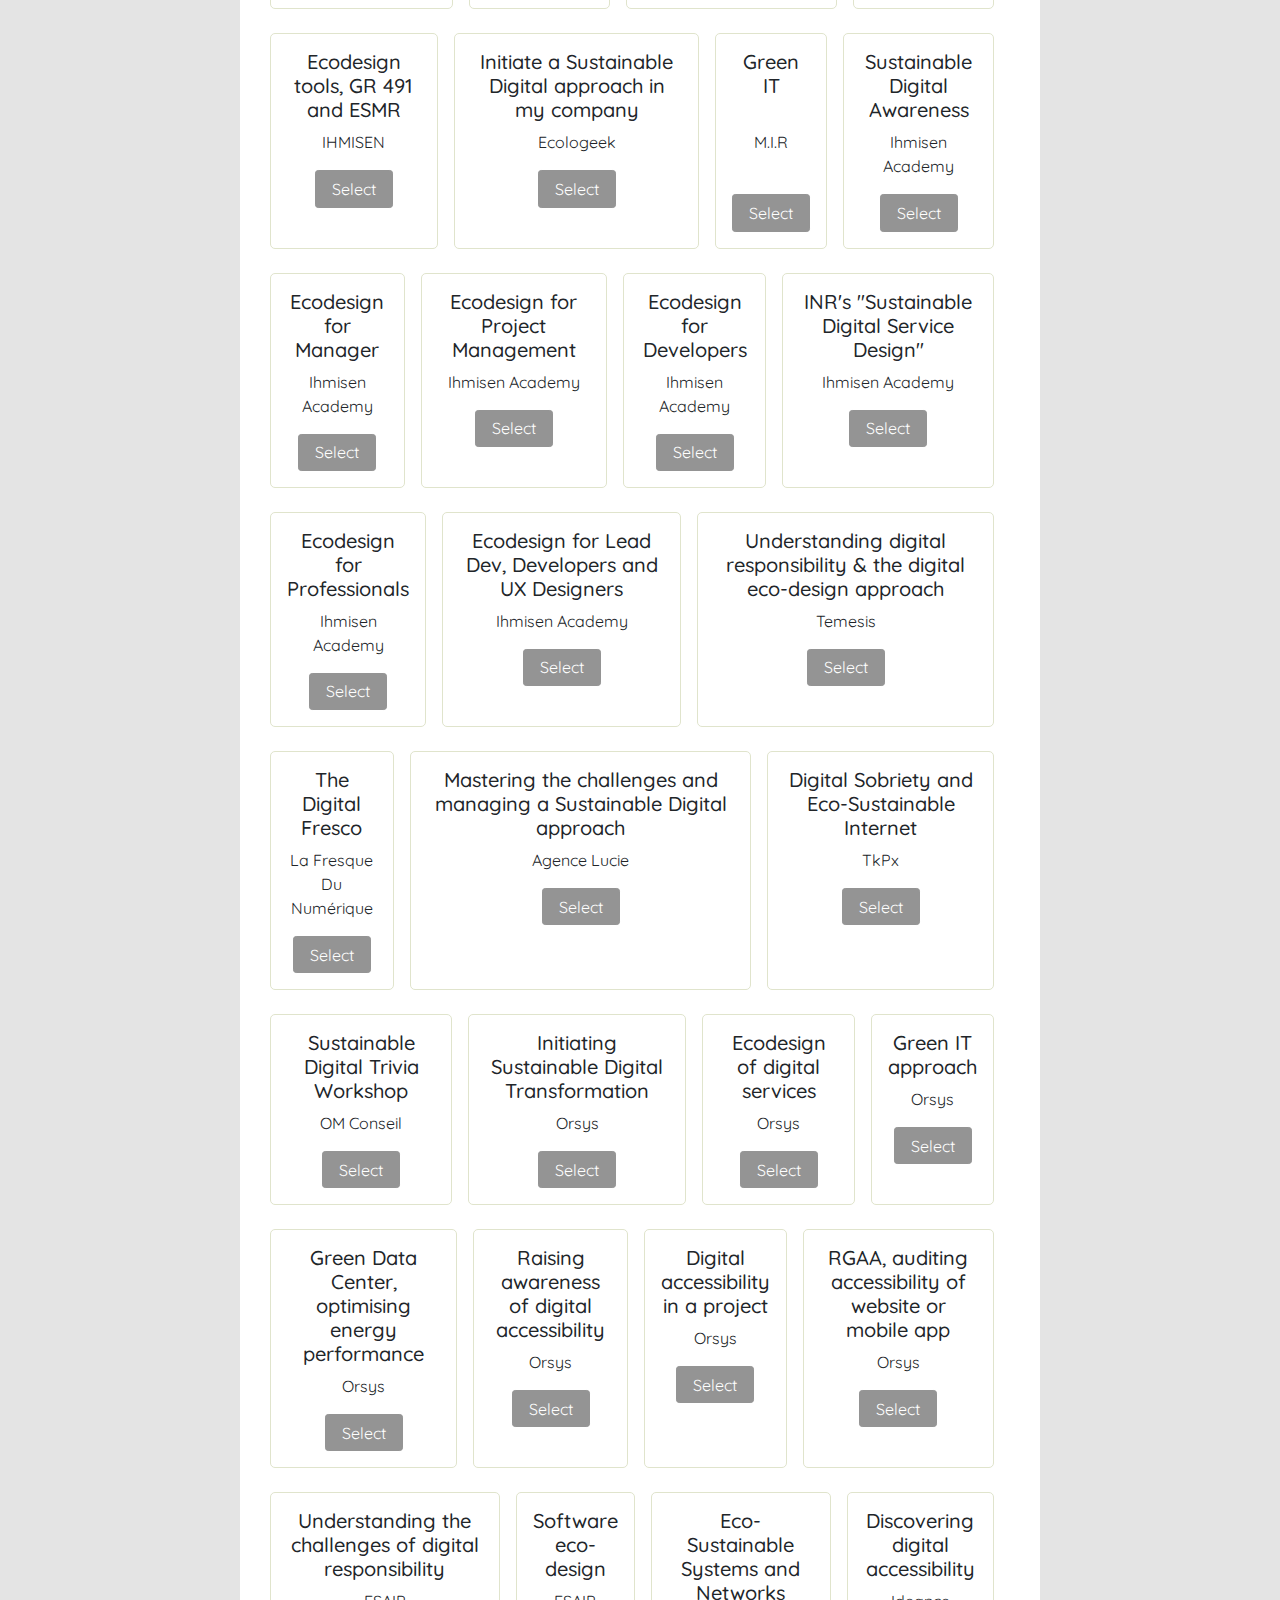
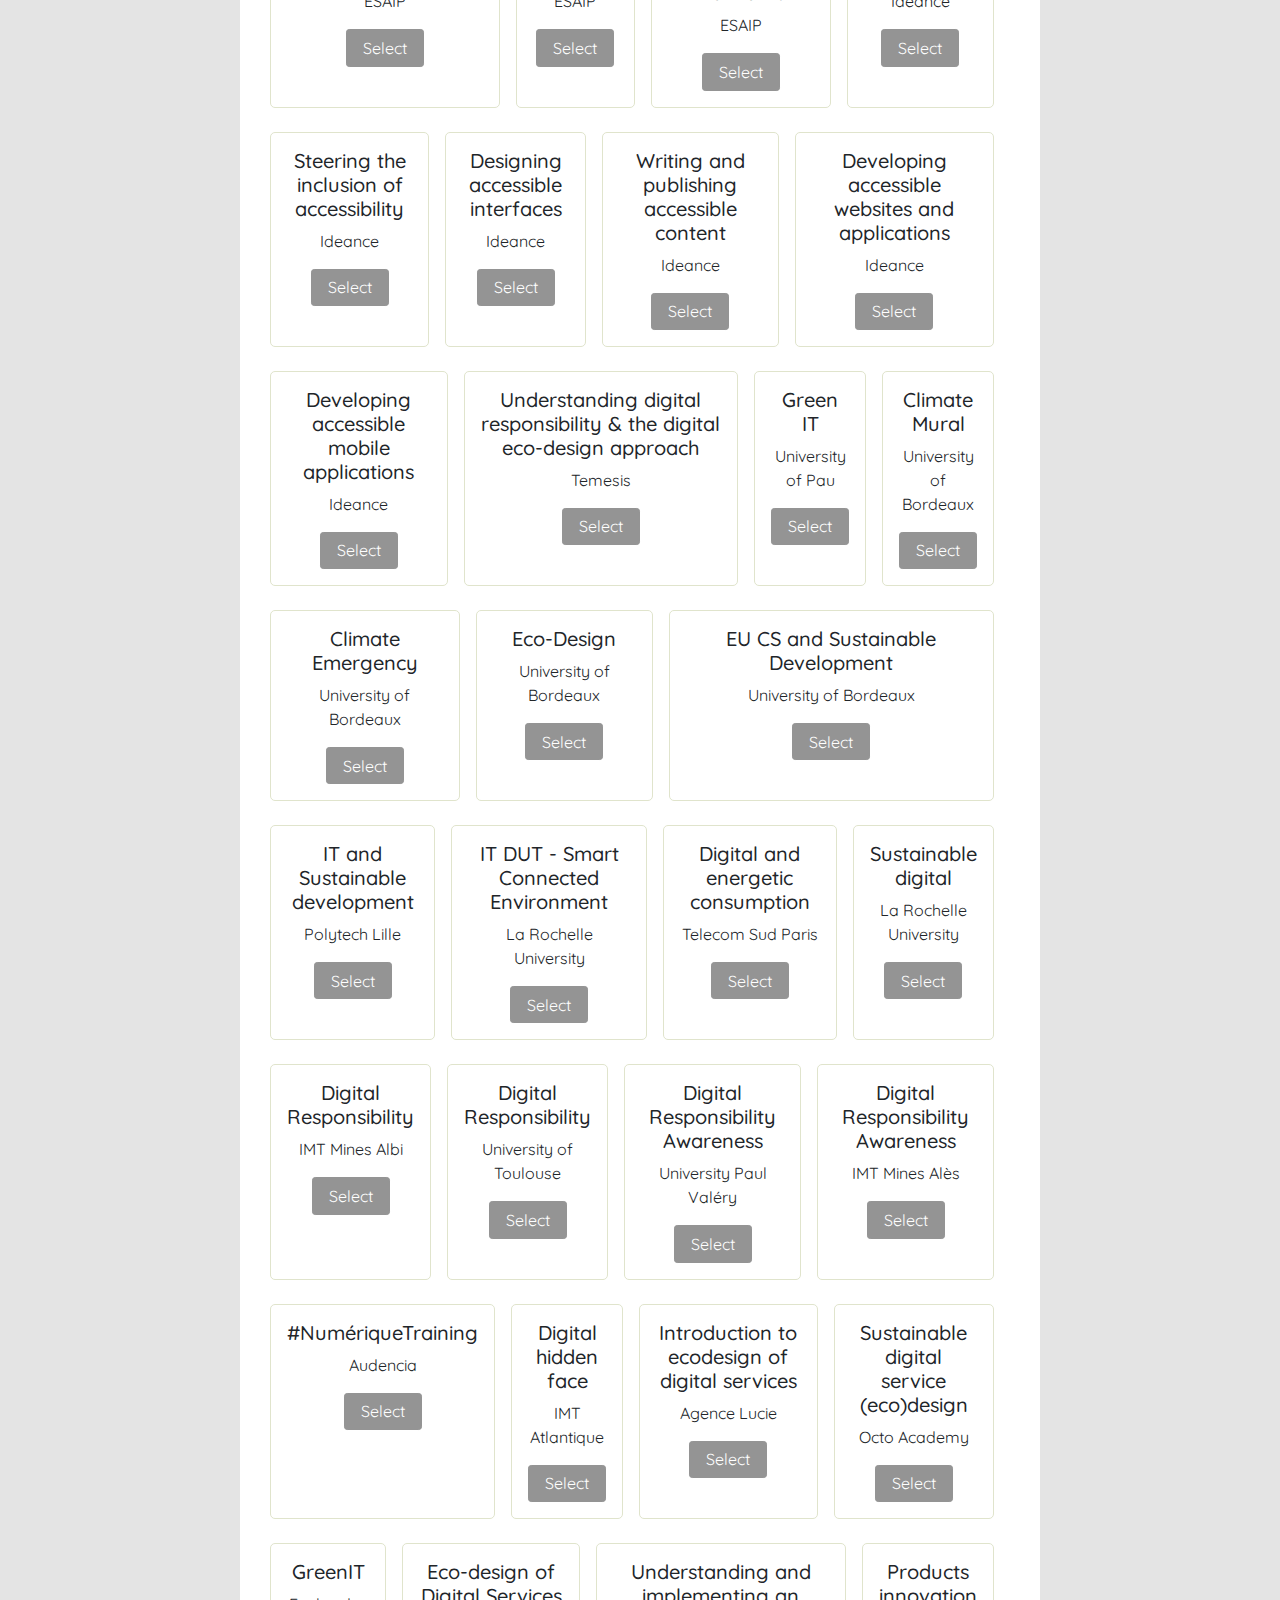
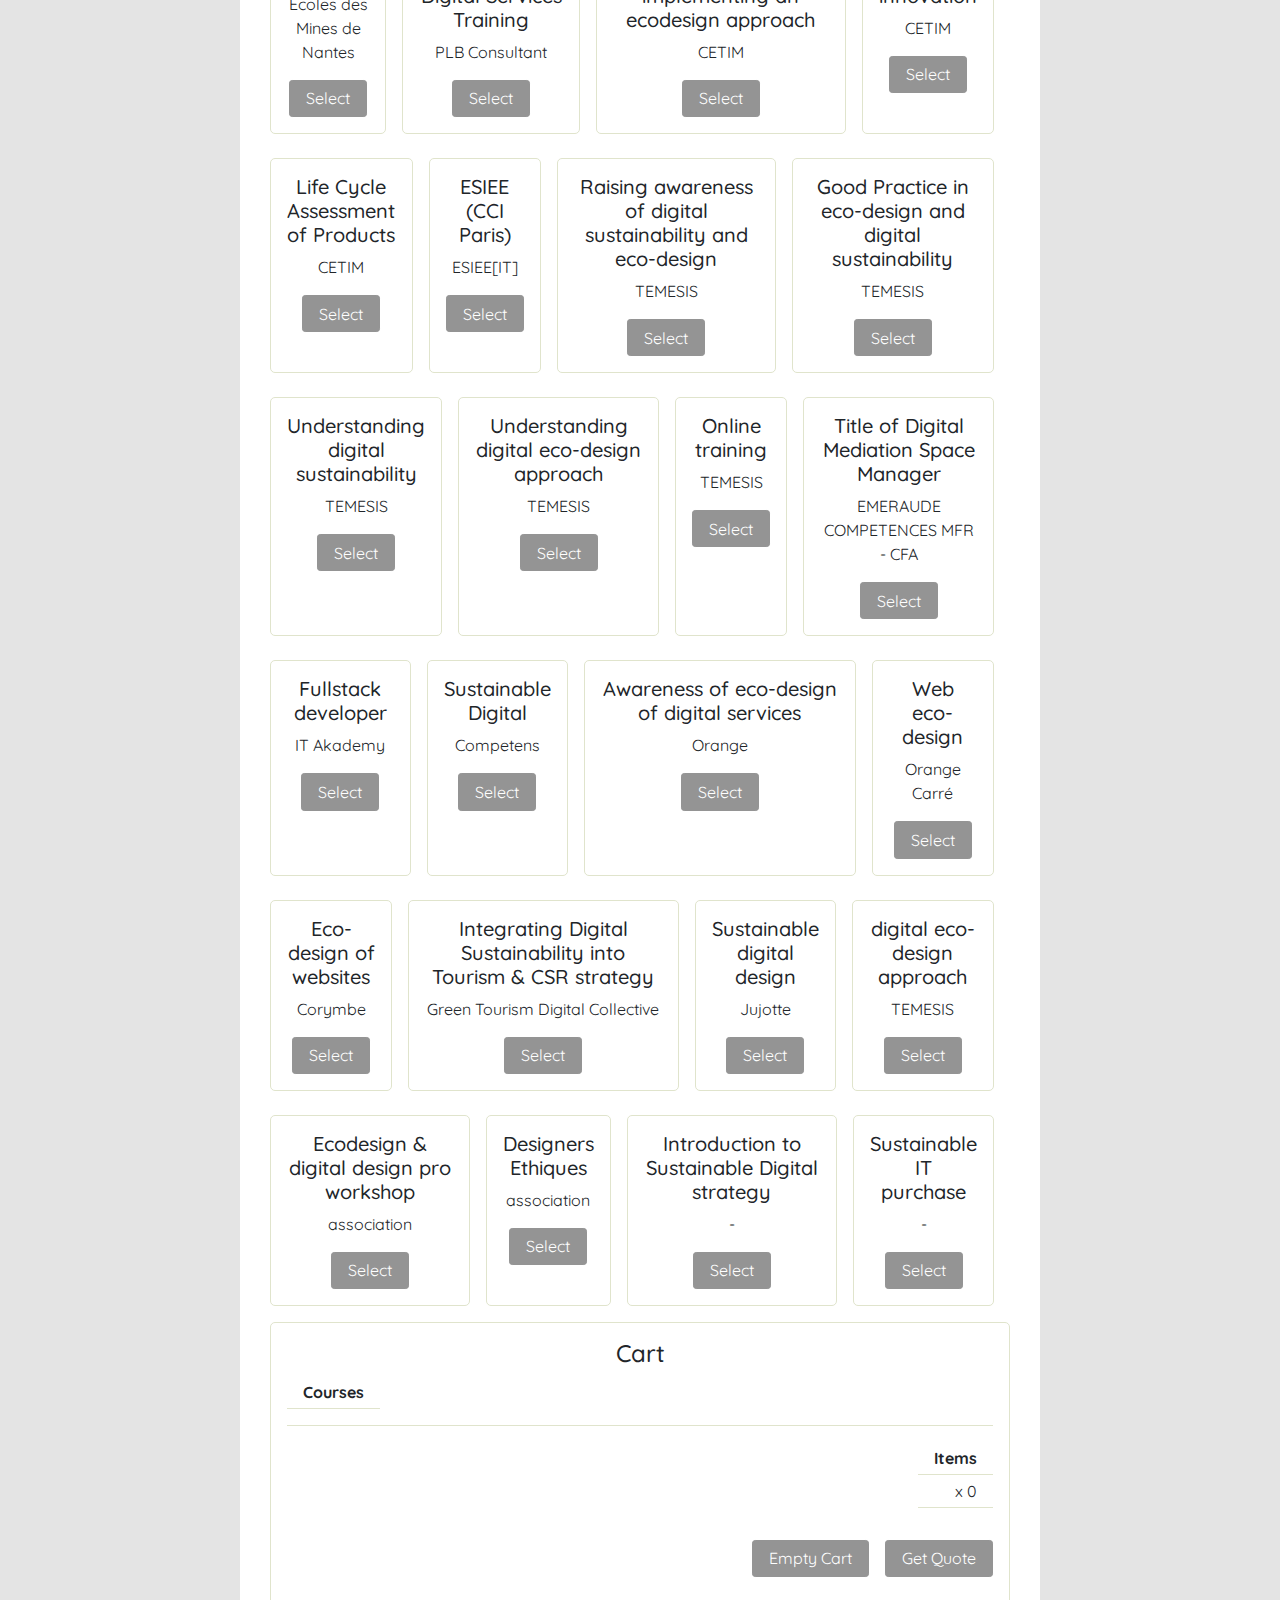
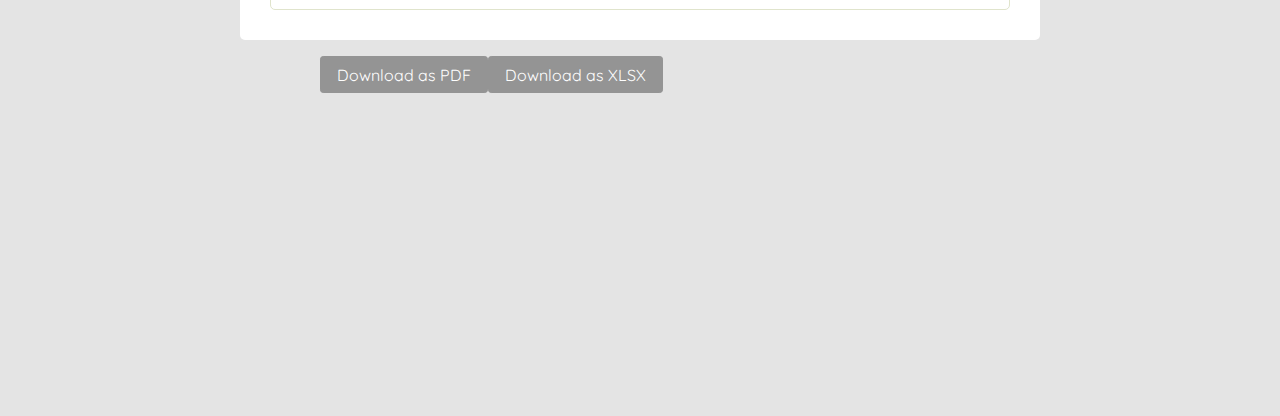
==== commit b17d325b: "updated organization name filter to drop down" ====
--- a/hacakthon-template-searchable-map/index.html
+++ b/hacakthon-template-searchable-map/index.html
@@ -116,7 +116,52 @@
                 <div class="col-md-12">
                   <div class="form-group"> 
                       Search by organization
-                      <input class='form-control' id='search-name' placeholder='Enter an organization name' type='text'>
+                      <select id='search-name' class='form-control'>
+                        <option value=''>Search by organization</option>
+                        <option value='The green Companion'>The green Companion</option>
+                        <option value='Pollen'>Pollen</option>
+                        <option value='The Green Compagnon'>The Green Compagnon</option>
+                        <option value='IHMISEN'>IHMISEN</option>
+                        <option value='Ecologeek'>Ecologeek</option>
+                        <option value='M.I.R.'>M.I.R.</option>
+                        <option value='Ihmisen Academy'>Ihmisen Academy</option>
+                        <option value='Temesis'>Temesis</option>
+                        <option value='La Fresque Du Numérique'>La Fresque Du Numérique</option>
+                        <option value='Agence Lucie'>Agence Lucie</option>
+                        <option value='TkPx'>TkPx</option>
+                        <option value='OM Conseil'>OM Conseil</option>
+                        <option value='Orsys'>Orsys</option>
+                        <option value='ESAIP'>ESAIP</option>
+                        <option value='Ideance'>Ideance</option>
+                        <option value="University of Pau et des Pays de l'Adour">University of Pau et des Pays de l'Adour</option>
+                        <option value='University of Bordeaux'>University of Bordeaux</option>
+                        <option value='Polytech Lille'>Polytech Lille</option>
+                        <option value='La Rochelle University'>La Rochelle University</option>
+                        <option value='IMT - Telecom Sud Paris'>IMT - Telecom Sud Paris</option>
+                        <option value='University of La Rochelle'>University of La Rochelle</option>
+                        <option value='IMT Mines Albi'>IMT Mines Albi</option>
+                        <option value='University Toulouse 1 Capitole'>University Toulouse 1 Capitole</option>
+                        <option value='University Paul Valéry, Montpellier'>University Paul Valéry, Montpellier</option>
+                        <option value='IMT Mines Alès'>IMT Mines Alès</option>
+                        <option value='Mines Saint-Etienne'>Mines Saint-Etienne</option>
+                        <option value='Audencia'>Audencia</option>
+                        <option value='IMT Atlantique'>IMT Atlantique</option>
+                        <option value='Octo Academy'>Octo Academy</option>
+                        <option value='Ecoles des Mines de Nantes'>Ecoles des Mines de Nantes</option>
+                        <option value='PLB Consultant'>PLB Consultant</option>
+                        <option value='CETIM'>CETIM</option>
+                        <option value='ESIEE[IT]'>ESIEE (Paris)</option>
+                        <option value='EMERAUDE COMPETENCES MFR - CFA'>EMERAUDE COMPETENCES MFR - CFA</option>
+                        <option value='IT Akademy'>IT Akademy</option>
+                        <option value='Competens'>Competens</option>
+                        <option value='Orange Enterprise Business Services'>Orange Enterprise Business Services</option>
+                        <option value='Orange Carré'>Orange Carré</option>
+                        <option value='Corymbe'>Corymbe</option>
+                        <option value='Ping'>Ping</option>
+                        <option value='Green tourism digital collective, with Formanova partner'>Green tourism digital collective, with Formanova partner</option>
+                        <option value='Jujotte'>Jujotte</option>
+                        <option value='General interest association'>General interest association</option>
+                        </select>
                   </div>
                 </div>
               </div>
